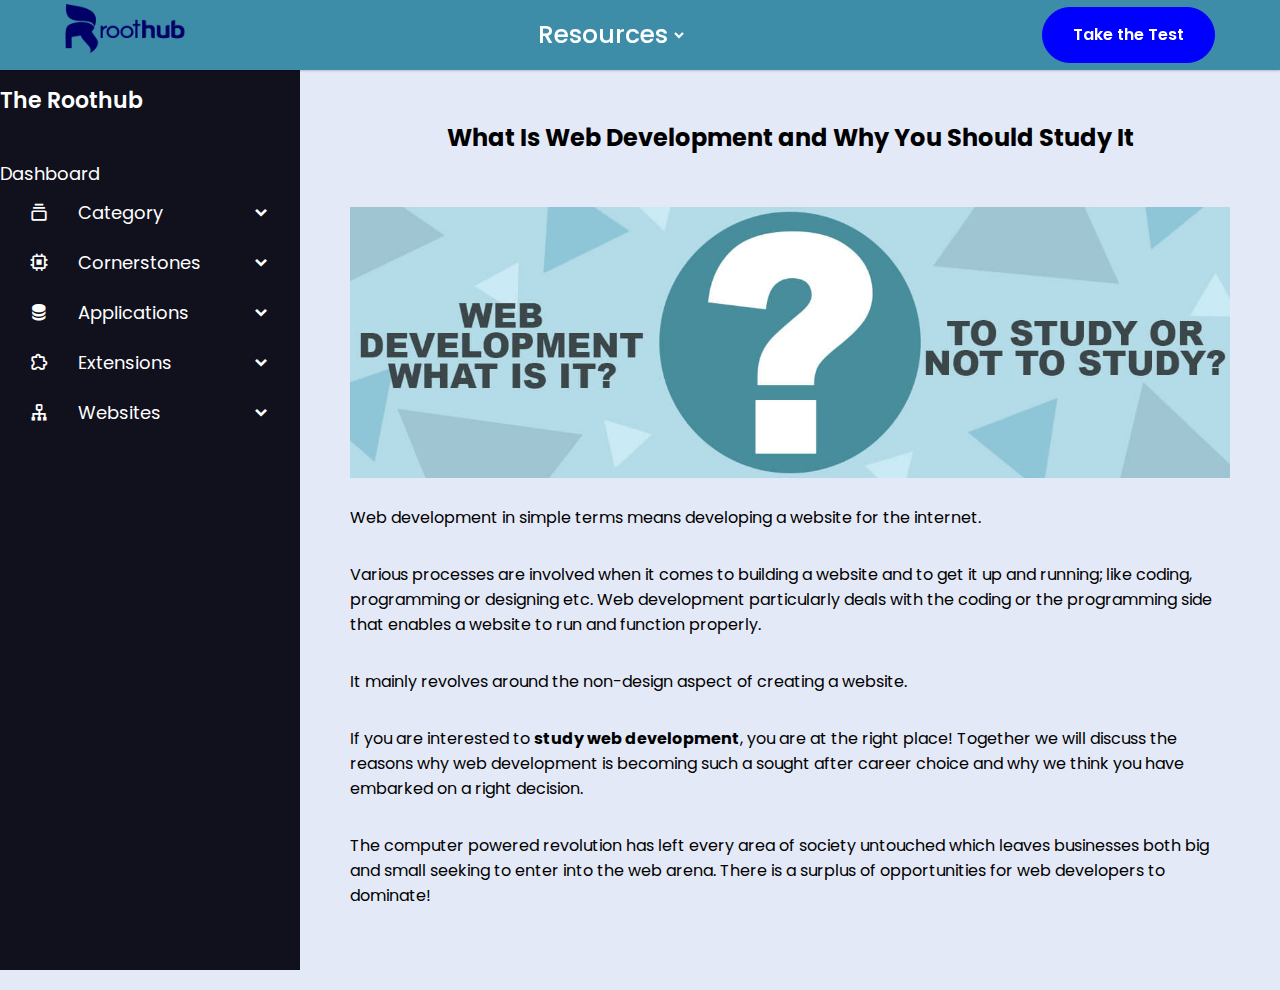
==== index.html @ 0df404db "Fixed declarative typo" ====
<!DOCTYPE html>
<html lang="en" dir="ltr">

<head>
    <meta charset="UTF-8">
    <meta http-equiv="X-UA-Compatible" content="IE=edge">
    <title>Resource Management | The Roothub</title>
    <link rel="stylesheet" href="/css/style.css">
    <link href='https://unpkg.com/boxicons@2.0.7/css/boxicons.min.css' rel='stylesheet'>
    <meta name="viewport" content="width=device-width, initial-scale=1.0">
</head>

<body>
    <nav>
        <div class="navbar">
            <i class='bx bx-menu'></i>
            <div class="logo"><a href="#"><img src="/images/roothub-full-BLUE.png" alt="" width="120"></a></div>
            <div class="nav-links">
                <div class="sidebar-logo">
                    <span class="logo-name">The Roothub</span>
                    <i class='bx bx-x'></i>
                </div>
                <ul class="links">
                    <li>
                        <div class="nav-iocn-link">
                            <a href="#">Resources</a>
                            <i class='bx bxs-chevron-down resources-arrow arrow '></i>
                        </div>
                        <ul class="resources-sub-menu sub-menu">
                            <li><a href="#">Web Development</a></li>
                            <li><a href="#">Digital Design</a></li>
                        </ul>
                    </li>
                    <div class="side-bar-hidden side-bar-nav">
                        <li>
                            <div class="nav-iocn-link">
                                <a href="#">Category</a>
                                <i class='bx bxs-chevron-down category-arrow arrow '></i>
                            </div>
                            <ul class="category-sub-menu sub-menu">
                                <li><a href="#" data-li="html" id="item">HTML</a></li>
                                <li><a href="#" data-li="css" id="item">CSS</a></li>
                                <li><a href="#" data-li="javascript" id="item">JavaScript</a></li>
                                <li><a href="#" data-li="react" id="item">React</a></li>
                            </ul>
                        </li>
                    </div>
                    <div class="side-bar-hidden side-bar-nav">
                        <li>
                            <div class="nav-iocn-link">
                                <a href="#">Cornertones</a>
                                <i class='bx bxs-chevron-down cornerstones-arrow arrow '></i>
                            </div>
                            <ul class="cornerstones-sub-menu sub-menu">
                                <li><a href="#" id="item" data-li="wordpress">Wordpress</a></li>
                                <li><a href="#" id="item" data-li="mamp">Mamp or Wampserver</a></li>
                                <li><a href="#" id="item" data-li="git">GIT</a></li>
                                <li><a href="#" id="item" data-li="vsc">Visual Studio Code</a></li>
                                <li><a href="#" id="item" data-li="jquery">JQuery</a></li>
                                <li><a href="#" id="item" data-li="bootstrap">Bootsrap</a></li>
                            </ul>
                        </li>
                    </div>
                    <div class="side-bar-hidden side-bar-nav">
                        <li>
                            <div class="nav-iocn-link">
                                <a href="#">Applications</a>
                                <i class='bx bxs-chevron-down applications-arrow arrow '></i>
                            </div>
                            <ul class="applications-sub-menu sub-menu">
                                <li><a href="#" id="item" data-li="atom">Atom</a></li>
                                <!-- <li><a href="#" id="item" data-li="iterm2">Iterm2</a></li>
                                <li><a href="#" id="item" data-li="evernote">Evernote</a></li>
                                <li><a href="#" id="item" data-li="invision">Invision</a></li>
                                <li><a href="#" id="item" data-li="flux">F.lux</a></li> -->
                            </ul>
                        </li>
                    </div>
                    <div class="side-bar-hidden side-bar-nav">
                        <li>
                            <div class="nav-iocn-link">
                                <a href="#">Extensions</a>
                                <i class='bx bxs-chevron-down extensions-arrow arrow '></i>
                            </div>
                            <ul class="extensions-sub-menu sub-menu">
                                <li><a href="#" id="item" data-li="wappalyzer">Wappalyzer</a></li>
                                <!-- <li><a href="#" id="item" data-li="whatfont">Whatfont or Fount</a></li>
                                <li><a href="#" id="item" data-li="perfectpixel">PerfectPixel</a></li>
                                <li><a href="#" id="item" data-li="stylebot">Stylebot</a></li>
                                <li><a href="#" id="item" data-li="css3gen">CSS3 Generator</a></li>
                                <li><a href="#" id="item" data-li="responsive-design">Responsive Design</a></li> -->
                            </ul>
                        </li>
                    </div>
                    <div class="side-bar-hidden side-bar-nav">
                        <li>
                            <div class="nav-iocn-link">
                                <a href="#">Websites</a>
                                <i class='bx bxs-chevron-down websites-arrow arrow '></i>
                            </div>
                            <ul class="websites-sub-menu sub-menu">
                                <!-- <li><a href="#" id="item" data-li="stackoverflow">Stack Overflow</a></li>
                                <li><a href="#" id="item" data-li="github">Github</a></li>
                                <li><a href="#" id="item" data-li="freecodecamp">Freecodecamp</a></li> -->
                                <li><a href="#" id="item" data-li="scrimba">Scrimba</a></li>
                                <!-- <li><a href="#" id="item" data-li="w3school">W3School</a></li>
                                <li><a href="#" id="item" data-li="frontendmentor">Frontend Mentor</a></li> -->
                            </ul>
                        </li>
                    </div>
                    <div class="search-box button-hidden">
                        <a href="#"><button class="test-btn">Take the Test</button></a>
                    </div>
                </ul>
            </div>
            <div class="search-box button-hidden-off">
                <a href="#"><button class="test-btn">Take the Test</button></a>
            </div>
        </div>
    </nav>

    <div class="full-page">
        <div class="sidebar">
            <div class="logo-details">
                <span class="logo_name">The Roothub</span>
            </div>
            <ul class="nav-links">
                <li>
                    <a href="#">
                        <span class="link_name">Dashboard</span>
                    </a>
                    <ul class="sub-menu blank">
                        <li><a class="link_name" href="#">Category</a></li>
                    </ul>
                </li>
                <li>
                    <div class="iocn-link">
                        <a href="#">
                            <i class='bx bx-collection'></i>
                            <span class="link_name">Category</span>
                        </a>
                        <i class='bx bxs-chevron-down arrow'></i>
                    </div>
                    <ul class="sub-menu">
                        <li><a class="link_name" href="#">Category</a></li>
                        <li><a href="#" data-li="html" id="item">HTML</a></li>
                        <li><a href="#" data-li="css" id="item">CSS</a></li>
                        <li><a href="#" data-li="javascript" id="item">JavaScript</a></li>
                        <li><a href="#" data-li="react" id="item">React</a></li>
                    </ul>
                </li>
                <li>
                    <div class="iocn-link">
                        <a href="#">
                            <i class='bx bx-chip'></i>
                            <span class="link_name">Cornerstones</span>
                        </a>
                        <i class='bx bxs-chevron-down arrow'></i>
                    </div>
                    <ul class="sub-menu">
                        <li><a class="link_name" href="#">Cornerstones</a></li>
                        <li><a href="#" id="item" data-li="wordpress">Wordpress</a></li>
                        <li><a href="#" id="item" data-li="mamp">Mamp or Wampserver</a></li>
                        <li><a href="#" id="item" data-li="git">GIT</a></li>
                        <li><a href="#" id="item" data-li="vsc">Visual Studio Code</a></li>
                        <li><a href="#" id="item" data-li="jquery">JQuery</a></li>
                        <li><a href="#" id="item" data-li="bootstrap">Bootstrap</a></li>
                    </ul>
                </li>
                <li>
                    <div class="iocn-link">
                        <a href="#">
                            <i class='bx bxs-data'></i>
                            <span class="link_name">Applications</span>
                        </a>
                        <i class='bx bxs-chevron-down arrow'></i>
                    </div>
                    <ul class="sub-menu">
                        <li><a class="link_name" href="#">Applications</a></li>
                        <li><a href="#" id="item" data-li="atom">Atom</a></li>
                        <!-- <li><a href="#" id="item" data-li="iterm2">Iterm2</a></li>
                        <li><a href="#" id="item" data-li="evernote">Evernote</a></li>
                        <li><a href="#" id="item" data-li="invision">Invision</a></li>
                        <li><a href="#" id="item" data-li="flux">F.lux</a></li> -->
                    </ul>
                </li>
                <li>
                    <div class="iocn-link">
                        <a href="#">
                            <i class='bx bx-extension'></i>
                            <span class="link_name">Extensions</span>
                        </a>
                        <i class='bx bxs-chevron-down arrow'></i>
                    </div>
                    <ul class="sub-menu">
                        <li><a class="link_name" href="#">Extensions</a></li>
                        <li><a href="#" id="item" data-li="wappalyzer">Wappalyzer</a></li>
                        <!-- <li><a href="#" id="item" data-li="whatfont">Whatfont or Fount</a></li>
                        <li><a href="#" id="item" data-li="perfectpixel">PerfectPixel</a></li>
                        <li><a href="#" id="item" data-li="stylebot">Stylebot</a></li>
                        <li><a href="#" id="item" data-li="css3gen">CSS3 Generator</a></li>
                        <li><a href="#" id="item" data-li="responsive-design">Responsive Design</a></li> -->
                    </ul>
                </li>
                <li>
                    <div class="iocn-link">
                        <a href="#">
                            <i class='bx bx-sitemap'></i>
                            <span class="link_name">Websites</span>
                        </a>
                        <i class='bx bxs-chevron-down arrow'></i>
                    </div>
                    <ul class="sub-menu">
                        <li><a class="link_name" href="#">Websites</a></li>
                        <!-- <li><a href="#" id="item" data-li="stackoverflow">Stack Overflow</a></li>
                        <li><a href="#" id="item" data-li="github">Github</a></li>
                        <li><a href="#" id="item" data-li="freecodecamp">Freecodecamp</a></li> -->
                        <li><a href="#" id="item" data-li="scrimba">Scrimba</a></li>
                        <!-- <li><a href="#" id="item" data-li="w3school">W3School</a></li>
                        <li><a href="#" id="item" data-li="frontendmentor">Frontend Mentor</a></li> -->
                    </ul>
                </li>
            </ul>
        </div>

        <div class="home-section default-section">
            <div class="default-page">
                <h2>What Is Web Development and Why You Should Study It</h2>
                <img class="img-responsive" src="images/what-is-web-development.jpg" alt="">
                <p>Web development in simple terms means developing a website for the internet.</p>
                <p>Various processes are involved when it comes to building a website and to get it up and running; like
                    coding, programming or designing etc. Web development particularly deals with the coding or the
                    programming side that enables a website to run and function properly.</p>
                <p>It mainly revolves around the non-design aspect of creating a website.</p>
                <p>If you are interested to <strong>study web development</strong>, you are at the right place! Together
                    we will discuss the reasons why web development is becoming such a sought after career choice and
                    why we think you have embarked on a right decision.</p>
                <p>The computer powered revolution has left every area of society untouched which leaves businesses both
                    big and small seeking to enter into the web arena. There is a surplus of opportunities for web
                    developers to dominate!</p>
            </div>
        </div>

        <div class="home-section default-section html" style="display: none;">
            <div class="html-page">
                <h1>HTML Basics</h1>
                <p>HTML (<strong>H</strong>yper<strong>T</strong>ext <strong>M</strong>arkup <strong>L</strong>anguage)
                    is the code that is used to structure a web page and its content. For example, content could be
                    structured within a set of paragraphs, a list of bulleted points, or using images and data tables.
                    As the title suggests, this article will give you a basic understanding of HTML and its functions.
                </p>
                <section>
                    <h2>So what is HTML?</h2>
                    <p>HTML is a <em>markup language</em> that defines the structure of your content. HTML consists of a
                        series of <strong><a href="/en-US/docs/Glossary/Element">elements</a></strong>, which you use to
                        enclose, or wrap, different parts of the content to make it appear a certain way, or act a
                        certain way. The enclosing <a href="/en-US/docs/Glossary/Tag">tags</a> can make a word or image
                        hyperlink to somewhere else, can italicize words, can make the font bigger or smaller, and so
                        on. For example, take the following line of content:</p>
                </section>
                <section>
                    <h3>Anatomy of an HTML element</h3>
                    <p>Let's explore this paragraph element a bit further.</p>
                    <p>
                        <img src="/images/grumpy-cat-small.png" loading="lazy">
                    </p>
                    <p>The main parts of our element are as follows:</p>
                    <ol>
                        <li><strong>The opening tag:</strong> This consists of the name of the element (in this case,
                            p), wrapped in opening and closing <strong>angle brackets</strong>. This states where the
                            element begins or starts to take effect — in this case where the paragraph begins.</li>
                        <li><strong>The closing tag:</strong> This is the same as the opening tag, except that it
                            includes a <em>forward slash</em> before the element name. This states where the element
                            ends — in this case where the paragraph ends. Failing to add a closing tag is one of the
                            standard beginner errors and can lead to strange results.</li>
                        <li><strong>The content:</strong> This is the content of the element, which in this case, is
                            just text.</li>
                        <li><strong>The element:</strong> The opening tag, the closing tag, and the content together
                            comprise the element.</li>
                    </ol>
                    <p>Elements can also have attributes that look like the following:</p>
                    <p>
                        <img src="/images/grumpy-cat-attribute-small.png" loading="lazy">
                    </p>
                    <p>Attributes contain extra information about the element that you don't want to appear in the
                        actual content. Here, <code>class</code> is the attribute <em>name</em> and
                        <code>editor-note</code> is the attribute <em>value</em>. The <code>class</code> attribute
                        allows you to give the element a non-unique identifier that can be used to target it (and any
                        other elements with the same <code>class</code> value) with style information and other things.
                    </p>
                    <p>An attribute should always have the following:</p>
                    <ol>
                        <li>A space between it and the element name (or the previous attribute, if the element already
                            has one or more attributes).</li>
                        <li>The attribute name followed by an equal sign.</li>
                        <li>The attribute value wrapped by opening and closing quotation marks.</li>
                    </ol>
                    <div class="notecard note" id="sect1">
                        <p><strong>Note:</strong> Simple attribute values that don't contain ASCII whitespace (or any of
                            the characters <code>"</code> <code>'</code> <code>`</code> <code>=</code> <code>&lt;</code>
                            <code>&gt;</code> ) can remain unquoted, but it is recommended that you quote all attribute
                            values, as it makes the code more consistent and understandable.
                        </p>
                    </div>
                </section>
            </div>
        </div>

        <div class="home-section default-section css" style="display: none;">
            <div class="css-page">
                <h1>CSS basics</h1>
                <p>CSS (Cascading Style Sheets) is the code that styles web content. <em>CSS basics</em> walks through
                    what you need to get started. We'll answer questions like: How do I make text red? How do I make
                    content display at a certain location in the (webpage) layout? How do I decorate my webpage with
                    background images and colors?</p>
                <section>
                    <h2>What is CSS?</h2>
                    <p>Like HTML, CSS is not a programming language. It's not a markup language either. <strong>CSS is a
                            style sheet language.</strong> CSS is what you use to selectively style HTML elements. For
                        example, this CSS selects paragraph text, setting the color to red:</p>
                    <p>Let's try it out! Using a text editor, paste the three lines of CSS (above) into a new file. Save
                        the file as <code>style.css</code> in a directory named <code>styles</code>.</p>
                    <p>To make the code work, we still need to apply this CSS (above) to your HTML document. Otherwise,
                        the styling won't change the appearance of the HTML. (If you haven't been following our project,
                        pause here to read <a
                            href="/en-US/docs/Learn/Getting_started_with_the_web/Dealing_with_files">Dealing with
                            files</a> and <a href="/en-US/docs/Learn/Getting_started_with_the_web/HTML_basics">HTML
                            basics</a>.)</p>
                    <img src="/images/website-screenshot-styled.png">
                    <p>
                        If your paragraph text is red, congratulations! Your CSS is working.
                    </p>
                </section>
                <section>
                    <h3>Anatomy of a CSS ruleset</h3>
                    <p>Let's dissect the CSS code for red paragraph text to understand how it works :</p>
                    <p>
                        <img src="/images/css-declaration-small.png">
                    </p>
                    <p>The whole structure is called a <strong>ruleset</strong>. (The term <em>ruleset</em> is often
                        referred to as just <em>rule</em>.) Note the names of the individual parts:</p>
                    <dl>
                        <dt>Selector</dt>
                        <dd>
                            <p>This is the HTML element name at the start of the ruleset. It defines the element(s)
                                to be styled (in this example, <a
                                    href="/en-US/docs/Web/HTML/Element/p"><code>&lt;p&gt;</code></a> elements). To
                                style a different element, change the selector.</p>
                        </dd>
                        <dt>Declaration</dt>
                        <dd>
                            <p>This is a single rule like <code>color: red;</code>. It specifies which of the
                                element's <strong>properties</strong> you want to style.</p>
                        </dd>
                        <dt>Properties</dt>
                        <dd>
                            <p>These are ways in which you can style an HTML element. (In this example,
                                <code>color</code> is a property of the <a
                                    href="/en-US/docs/Web/HTML/Element/p"><code>&lt;p&gt;</code></a> elements.) In
                                CSS, you choose which properties you want to affect in the rule.
                            </p>
                        </dd>
                        <dt id="property_value">Property value</dt>
                        <dd>
                            <p>To the right of the property—after the colon—there is the <strong>property
                                    value</strong>. This chooses one out of many possible appearances for a given
                                property. (For example, there are many <code>color</code> values in addition to
                                <code>red</code>.)
                            </p>
                        </dd>
                    </dl>
                    <p>Note the other important parts of the syntax:</p>
                    <ul>
                        <li>Apart from the selector, each ruleset must be wrapped in curly braces. (<code>{}</code>)
                        </li>
                        <li>Within each declaration, you must use a colon (<code>:</code>) to separate the property
                            from its value or values.</li>
                        <li>Within each ruleset, you must use a semicolon (<code>;</code>) to separate each
                            declaration from the next one.</li>
                    </ul>
            </div>
            </section>
        </div>

        <div class="home-section default-section javascript" style="display: none;">
            <div class="javascript-page">
                <h1>JavaScript basics</h1>
                <p>
                    JavaScript is a programming language that adds interactivity to your website. This happens in
                    games, in the behavior of responses when buttons are pressed or with data entry on forms; with
                    dynamic styling; with animation, etc.
                    This article helps you get started with JavaScript and furthers your understanding of what is
                    possible.
                </p>
                <section>
                    <h2>What is JavaScript?</h2>
                    <p>
                        <a href="/en-US/docs/Glossary/JavaScript">JavaScript</a> is a powerful programming language
                        that can add interactivity to a website.
                        It was invented by Brendan Eich (co-founder of the Mozilla project, the Mozilla Foundation,
                        and the Mozilla Corporation).
                    </p>
                    <p>
                        JavaScript is versatile and beginner-friendly.
                        With more experience, you'll be able to create games, animated 2D and 3D graphics,
                        comprehensive database-driven apps, and much more!
                    </p>
                    <p>JavaScript itself is relatively compact, yet very flexible. Developers have written a variety
                        of tools on top of the core JavaScript language, unlocking a vast amount of functionality
                        with minimum effort. These include:</p>
                    <ul>
                        <li>Browser Application Programming Interfaces (<a href="/en-US/docs/Glossary/API">APIs</a>)
                            built into web browsers, providing functionality such as dynamically creating HTML and
                            setting CSS styles; collecting and manipulating a video stream from a user's webcam, or
                            generating 3D graphics and audio samples.</li>
                        <li>Third-party APIs that allow developers to incorporate functionality in sites from other
                            content providers, such as Twitter or Facebook.</li>
                        <li>Third-party frameworks and libraries that you can apply to HTML to accelerate the work
                            of building sites and applications.</li>
                    </ul>
                    <p>It's outside the scope of this article—as a light introduction to JavaScript—to present the
                        details of how the core JavaScript language is different from the tools listed above. You
                        can learn more in MDN's <a href="/en-US/docs/Learn/JavaScript">JavaScript learning area</a>,
                        as well as in other parts of MDN.</p>
                    <p>The section below introduces some aspects of the core language and offers an opportunity to
                        play with a few browser API features too. Have fun!</p>
                </section>
                <section>
                    <h2>Language basics crash course</h2>
                    <p>To give you a better understanding of how JavaScript works, let's explain some of the core
                        features of the language. It's worth noting that these features are common to all
                        programming languages. If you master these fundamentals, you have a head start on coding in
                        other languages too!</p>
                    <p><strong>Warning:</strong> In this article, try entering the example code lines into your
                        JavaScript console to see what happens. For more details on JavaScript consoles, see <a
                            href="/en-US/docs/Learn/Common_questions/What_are_browser_developer_tools">Discover
                            browser developer tools</a>.</p>
                </section>
                <section>
                    <h3>Variables</h3>
                    <p><a href="/en-US/docs/Glossary/Variable">Variables</a> are containers that store values. You
                        start by declaring a variable with the <a
                            href="/en-US/docs/Web/JavaScript/Reference/Statements/let"><code>let</code></a> keyword,
                        followed by the name you give to the variable:</p>
                    <p>A semicolon at the end of a line indicates where a statement ends. It is only required when
                        you need to separate statements on a single line. However, some people believe it's good
                        practice to have semicolons at the end of each statement. There are other rules for when you
                        should and shouldn't use semicolons. For more details, see <a
                            href="https://www.codecademy.com/resources/blog/your-guide-to-semicolons-in-javascript/"
                            class="external" rel=" noopener">Your Guide to Semicolons in JavaScript</a>.</p>
                    <p>You can name a variable nearly anything, but there are some restrictions. (See <a
                            href="/en-US/docs/Web/JavaScript/Guide/Grammar_and_types#variables">this section about
                            naming rules</a>.) If you are unsure, you can <a href="https://mothereff.in/js-variables"
                            class="external" rel=" noopener">check your
                            variable name</a> to see if it's valid.</p>
                    <p>JavaScript is case sensitive. This means <code>myVariable</code> is not the same as
                        <code>myvariable</code>. If you have problems in your code, check the case!
                    </p>
                    <p>Note that variables may hold values that have different <a
                            href="/en-US/docs/Web/JavaScript/Data_structures">data types</a>:</p>
                    <p>So why do we need variables? Variables are necessary to do anything interesting in
                        programming. If values couldn't change, then you couldn't do anything dynamic, like
                        personalize a greeting message or change an image displayed in an image gallery.</p>
                </section>
                <section>
                    <h3>Comments</h3>
                    <p>Comments are snippets of text that can be added along with code. The browser ignores text
                        marked as comments. You can write comments in JavaScript just as you can in CSS:</p>
                    <div class="code-example">
                        <pre class="brush: js notranslate"><code><span class="token comment">/*
                                    Everything in between is a comment.
                                    */</span>
                                    </code></pre><button type="button" class="icon copy-icon"><span
                                class="visually-hidden">Copy to Clipboard</span></button><span
                            class="copy-icon-message visually-hidden" role="alert" style="top: 52px;"></span>
                    </div>
                    <p>If your comment contains no line breaks, it's an option to put it behind two slashes like
                        this:</p>
                    <div class="code-example">
                        <pre class="brush: js notranslate"><code><span class="token comment">// This is a comment</span>
                                    </code></pre><button type="button" class="icon copy-icon"><span
                                class="visually-hidden">Copy to Clipboard</span></button><span
                            class="copy-icon-message visually-hidden" role="alert" style="top: 52px;"></span>
                    </div>
            </div>
            </section>
            <section>
                <h3>Conditionals</h3>
                <p>Conditionals are code structures used to test if an expression returns true or not. A very
                    common form of conditionals is the <code>if ... else</code> statement. For example:</p>
                <div class="code-example">
                    <pre class="brush: js notranslate"><code><span class="token keyword">let</span> iceCream <span class="token operator">=</span> <span class="token string">'chocolate'</span><span class="token punctuation">;</span>
                                            <span class="token keyword">if</span><span class="token punctuation">(</span>iceCream <span class="token operator">===</span> <span class="token string">'chocolate'</span><span class="token punctuation">)</span> <span class="token punctuation">{</span>
                                              <span class="token function">alert</span><span class="token punctuation">(</span><span class="token string">'Yay, I love chocolate ice cream!'</span><span class="token punctuation">)</span><span class="token punctuation">;</span>
                                            <span class="token punctuation">}</span> <span class="token keyword">else</span> <span class="token punctuation">{</span>
                                              <span class="token function">alert</span><span class="token punctuation">(</span><span class="token string">'Awwww, but chocolate is my favorite...'</span><span class="token punctuation">)</span><span class="token punctuation">;</span>
                                            <span class="token punctuation">}</span>
                                            </code></pre><button type="button" class="icon copy-icon"><span
                            class="visually-hidden">Copy to Clipboard</span></button><span
                        class="copy-icon-message visually-hidden" role="alert" style="top: 52px;"></span>
                </div>
                <p>The expression inside the <code>if( ... )</code> is the test. This uses the strict equality
                    operator (as described above) to compare the variable <code>iceCream</code> with the string
                    <code>chocolate</code> to see if the two are equal. If this comparison returns
                    <code>true</code>, the first block of code runs. If the comparison is not true, the second
                    block of code—after the <code>else</code> statement—runs instead.
                </p>
            </section>
        </div>

        <div class="home-section default-section react" style="display: none;">
            <div class="react-page">
                <h1>Getting started with React</h1>
                <p>In this article we will say hello to React. We'll discover a little bit of detail about its
                    background and use cases, set up a basic React toolchain on our local computer, and create and play
                    with a simple starter app — learning a bit about how React works in the process.</p>
                <section>
                    <h2>Hello React</h2>
                    <p>As its official tagline states, <a href="https://reactjs.org/" class="external"
                            rel=" noopener">React</a> is a library for building user interfaces. React is not a
                        framework – it's not even exclusive to the web. It's used with other libraries to render to
                        certain environments. For instance, <a href="https://reactnative.dev/" class="external"
                            rel=" noopener">React Native</a> can be used to build mobile applications.</p>
                    <p>To build for the web, developers use React in tandem with <a
                            href="https://reactjs.org/docs/react-dom.html" class="external"
                            rel=" noopener">ReactDOM</a>. React and ReactDOM are often discussed in the same spaces
                        as — and utilized to solve the same problems as — other true web development frameworks.
                        When we refer to React as a "framework", we're working with that colloquial understanding.
                    </p>
                    <p>React's primary goal is to minimize the bugs that occur when developers are building UIs. It
                        does this through the use of components — self-contained, logical pieces of code that
                        describe a portion of the user interface. These components can be composed together to
                        create a full UI, and React abstracts away much of the rendering work, leaving you to
                        concentrate on the UI design.</p>
                </section>
                <section>
                    <h2>Use cases</h2>
                    <p>Unlike the other frameworks covered in this module, React does not enforce strict rules
                        around code conventions or file organization. This allows teams to set conventions that work
                        best for them, and to adopt React in any way they would like to. React can handle a single
                        button, a few pieces of an interface, or an app's entire user interface.</p>
                    <p>While React <em>can</em> be used for <a
                            href="https://reactjs.org/docs/add-react-to-a-website.html" class="external"
                            rel=" noopener">small pieces of an interface</a>, it's not as easy to "drop into" an
                        application as a library like jQuery, or even a framework like Vue — it is more approachable
                        when you build your entire app with React.</p>
                    <p>In addition, many of the developer-experience benefits of a React app, such as writing
                        interfaces with JSX, require a compilation process. Adding a compiler like Babel to a
                        website makes the code on it run slowly, so developers often set up such tooling with a
                        build step. React arguably has a heavy tooling requirement, but it can be learned.</p>
                    <p>This article is going to focus on the use case of using React to render the entire user
                        interface of an application, using tooling provided by Facebook's own <a
                            href="https://create-react-app.dev/" class="external" rel=" noopener">create-react-app</a>
                        tool.</p>
                </section>
            </div>
        </div>

        <div class="home-section default-section wordpress" style="display: none;">
            <div class="wordpress-page">
                <h1>Wordpress Introduction</h1>
                <p>WordPress provides the most amazing way of creating websites and
                    blogs. More than 34% of the websites are built using WordPress. So,
                    it can be said that this popular content management system is
                    famous for developing blogging sites and websites. Today, WordPress
                    has proudly brought the most supportive and useful blogging
                    community on the web. Thousands of sites (news, updates, resources,
                    training, tutorials— the list is endless) exists which inherit and
                    make use of WordPress. In this chapter, you will learn about the
                    primary purpose of WordPress and its types and features.</p>
                <h2>What is WordPress?</h2>
                <p>WordPress can be defined as an open-source CMS that has been
                    licensed under GPLv2. It means anyone has the right to use as well
                    as modify the WordPress software for free. It can be considered as
                    a tool that makes the life of content publishers easy to manage an
                    essential portion of the website like website content, and
                    multimedia files in web pages without having prior knowledge of web
                    programming. The ultimate result is that WordPress helps develop
                    and build a website handy for anyone, even without the skill set of
                    a developer.</p>
                <h3>Features of WordPress</h3>
                <p>WordPress is considered to be the most popular content
                    management system due to its characteristics.</p>
                <ul>
                    <li>WordPress is free and an open-source platform under the GNU
                        General Public License (GPL).</li>
                    <li>Design themes customization in WordPress is
                        straightforward.</li>
                    <li>It allows you to manage users with different roles and
                        permissions.</li>
                    <li>WordPress media management is quick and easy to use.</li>
                    <li>WordPress provides WYSIWYG editor to manage your text content,
                        which is very useful for manipulating the layout of the
                        document.</li>
                </ul>
                <h3>WordPress.com and WordPress.org</h3>
                <p>The two ways through which WordPress allows you to host a site
                    is by WordPress.com and WordPress.org. The primary thing which
                    varies with these two approaches is the real host. By making use of
                    WordPress.org, you might download the script free of charge and
                    host it on a local machine or in any server. Byt, in case of
                    WordPress.com, it takes care of every aspect, right form hosting
                    the site for you to providing features for managing the content.
                    You don't have to organize a web server or pay for hosting or even
                    download any application, but yes, ads will be shown on your
                    site.</p>
                <h3>Pros and Cons of WordPress.org and WordPress.com</h3>
                <p>If you are not paying any interest in hosting or managing a web
                    server, then WordPress.com is a way to go. This is because
                    WordPress.com is free, and setup can be done quickly and easily.
                    However, it will charge you to remove the term WordPress which will
                    be included in the URL as well as you will not be competent enough
                    to upload custom themes and plugins without having a prior payment
                    for the services. You also cannot edit or modify the backend PHP
                    code.</p>
                <p>WordPress.org is a self-hosted version and provides additional
                    flexibility with control on your site. Your self bought domain name
                    can be used, and themes can be uploaded, plugins can be
                    incorporated. Hence, this gives flexibility and custom control to
                    your web development.</p>
            </div>
        </div>

        <div class="home-section default-section mamp" style="display: none;">
            <div class="mamp-page">
                <h1>What Is WAMP</h1>
                <p><strong>WAMP</strong> is an acronym that stands for Windows, Apache, MySQL, and PHP. It’s a software
                    stack which means installing WAMP installs <a href="/tutorials/what-is-apache">Apache</a>, <a
                        href="/tutorials/what-is-mysql">MySQL</a>, and PHP on your operating system (Windows in
                    the case of WAMP). Even though you can install them separately, they are usually bundled up, and for
                    a good reason too.</p>
                <p>What’s good to know is that WAMP derives from <a
                        href="/tutorials/how-to-install-lamp-ubuntu-16-04">LAMP</a> (the L stands for Linux). The only
                    difference
                    between these two is that WAMP is used for Windows, while LAMP – for Linux based operating systems.
                </p>
                <p>Let’s quickly go over what each letter represents:</p>
                <ol>
                    <li>“<strong>W</strong>” stands for Windows, there’s also LAMP (for Linux) and MAMP (for Mac).</li>
                    <li>“<strong>A</strong>” stands for Apache. Apache is the server software that is responsible for
                        serving web pages. When you request a page to be seen by you, Apache grants your request over
                        HTTP and shows you the site.</li>
                    <li>“<strong>M</strong>” stands for MySQL. MySQL’s job is to be the database management system for
                        your server. It stores all of the relevant information like your site’s content, user profiles,
                        etc.</li>
                    <li>“<strong>P</strong>” stands for PHP. It’s the programming language that was used to write
                        WordPress. It acts like glue for this whole software stack. PHP is running in conjunction with
                        Apache and communicating with MySQL.</li>
                </ol>
                <p>Instead of installing and testing WordPress on your&nbsp;<a href="/web-hosting">hosting account</a>,
                    you can do it on your personal
                    computer (localhost).</p>
                <p>WAMP acts like a virtual server on your computer. It allows you to test all WordPress features
                    without any consequences since it’s localized on your machine and is not connected to the web.</p>
                <p>First of all, this means that you don’t need to wait until files are uploaded to your site, and
                    secondly – this makes creating backups much easier.</p>
                <p>WAMP speeds up the work process for both developers and theme designers alike. What is more, you also
                    get the benefit of playing around with your site to your heart’s content.</p>
                <p>However, to actually make the website go live, you need to get some form of hosting service and a
                    Domain. See our beginner-friendly article about <a href="/tutorials/what-is-web-hosting/">web
                        hosting</a> for
                    more information.</p>
                <p>In essence, WAMP is used as a safe space to work on your website, without needing to actually host it
                    online.</p>
                <p>WAMP also has a control panel. Once you install the software package, all of the services mentioned
                    above (excluding the operating system that is) will be installed on your local machine.</p>
                <p>Whether you use WAMP or software packages for the other operating systems, it’s a great way to save
                    time. You won’t have to upload files to a site and will be able to learn how to develop in a safe
                    and care-free environment.</p>
                <p>You can download WAMP <a href="http://www.wampserver.com/en/">here</a>.</p>
            </div>
        </div>

        <div class="home-section default-section git" style="display: none;">
            <div class="git-page">
                <h1>An introduction to Git: what it is, and how to use it</h1>
                <section>
                    <p>Git is an <strong>Open Source Distributed Version Control System</strong>. Now that’s a
                        lot of words to define Git.</p>
                    <p>Let me break it down and explain the wording:</p>
                    <ul>
                        <li><strong>Control System:</strong> This basically means that Git is a content tracker.
                            So Git can be used to store content — it is mostly used to store code due to the
                            other features it provides.</li>
                        <li><strong>Version Control System</strong>: The code which is stored in Git keeps
                            changing as more code is added. Also, many developers can add code in parallel. So
                            Version Control System helps in handling this by maintaining a history of what
                            changes have happened. Also, Git provides features like branches and merges, which I
                            will be covering later.</li>
                        <li><strong>Distributed Version Control System</strong>: Git has a remote repository
                            which is stored in a server and a local repository which is stored in the computer
                            of each developer. This means that the code is not just stored in a central server,
                            but the full copy of the code is present in all the developers’ computers. Git is a
                            Distributed Version Control System since the code is present in every developer’s
                            computer. I will explain the concept of remote and local repositories later in this
                            article.</li>
                    </ul>
                    <h3>Why a Version Control System like Git is needed</h3>
                    <p>Real life projects generally have multiple developers working in parallel. So a version
                        control system like Git is needed to ensure there are no code conflicts between the
                        developers.</p>
                    <p>Additionally, the requirements in such projects change often. So a version control system
                        allows developers to revert and go back to an older version of the code.</p>
                    <p>Finally, sometimes several projects which are being run in parallel involve the same
                        codebase. In such a case, the concept of branching in Git is very important.</p>
                    <h3>Let’s get started on using Git now</h3>
                    <p>Rather than mentioning all the concepts at once, I will explain the concepts of Git
                        through an example so that it is easier to follow.</p>
                    <h4>Download git</h4>
                    <p>This link has details on how to install Git in multiple operating systems:<br><a
                            href="https://git-scm.com/book/en/v2/Getting-Started-Installing-Git">https://git-scm.com/book/en/v2/Getting-Started-Installing-Git</a>
                    </p>
                    <p>Verify if Git is installed by using the following command in the command prompt:</p>
                    <pre class=" language-bash"><code class=" language-bash">git --version</code></pre>
                    <h4 id="create-your-local-git-repository">Create your local Git repository</h4>
                    <p>In your computer, create a folder for your project. Let’s call the project folder
                        <code>simple-git-demo</code>.
                    </p>
                    <p>Go into your project folder and add a local Git repository to the project using the
                        following commands:</p>
                    <pre class=" language-bash"><code class=" language-bash">cd simple-git-demo git init</code></pre>
                    <p>The <code>git init</code> command adds a local Git repository to the project.</p>
                    <h4 id="let-s-add-some-small-code-now">Let’s Add some Small Code now</h4>
                    <p>Create a file called <code>demo.txt</code> in the project folder and add the following
                        text into it:</p>
                    <pre><code>Initial Content</code></pre>
                    <p>Here we will be demoing with just plain text instead of actual code, since the main focus
                        of this article is on Git and not on any specific programming language.</p>
                    <h3 id="staging-and-committing-the-code">Staging and Committing the code</h3>
                    <p>Committing is the process in which the code is added to the <strong>local
                            repository</strong>. Before committing the code, it has to be in the <strong>staging
                            area</strong>. The staging area is there to keep track of all the files which are to
                        be committed.</p>
                    <p>Any file which is not added to the staging area will not be committed. This gives the
                        developer control over which files need to be committed.</p>
                    <h4 id="staging">Staging</h4>
                    <p>Use the following command for staging the file:</p>
                    <pre class=" language-bash"><code class=" language-bash">git add demo.txt</code></pre>
                    <p>In case you want to add multiple files you can use:</p>
                    <p><code>git add file1 file2 file3</code></p>
                    <p>If you want to add all the files inside your project folder to the staging area, use the
                        following command:</p>
                    <pre class=" language-bash"><code class=" language-bash">git add .</code></pre>
                    <p>Use this carefully since it adds all the files and folders in your project to the staging
                        area.</p>
                    <h4 id="committing">Committing</h4>
                    <p>Use the following command to commit the file:</p>
                    <pre class=" language-bash"><code class=" language-bash">git commit -m "Initial Commit"</code></pre>
                    <p>“Initial Commit” is the commit message here. Enter a relevant commit message to indicate
                        what code changes were done in that particular commit.</p>
                    <h3 id="git-status-and-git-log">Git Status and Git Log</h3>
                    <p>Now modify the <code>demo.txt</code><strong> </strong>file and add the following snippet:
                    </p>
                    <pre><code>Initial Content Adding more Content</code></pre>
                    <h4 id="status">Status</h4>
                    <p>Use <code>git status</code> to find out information regarding what files are modified and
                        what files are there in the staging area — it shows other information as well, which we
                        can ignore for now.</p>
                    <p>Use the following command to see the status:</p>
                    <pre class=" language-bash"><code class=" language-bash">git status</code></pre>
                    <p>The status shows that <code>demo.txt</code> is modified and is not yet in the staging
                        area.</p>
                    <p>Now let us add <code>demo.txt</code> to the staging area and commit it using the
                        following commands:</p>
                    <pre
                        class=" language-bash"><code class=" language-bash">git add demo.txt git commit -m "demo.txt file is modified"</code></pre>
                    <h3 id="log">Log</h3>
                    <p>Use <code>git log</code> to print out all the commits which have been done up until now.
                    </p>
                    <p>The command used for this is:<br><code>git log</code></p>
                    <p>The log shows the author of each commit, the date of the commit, and the commit message.
                    </p>
                    <h3 id="branches">Branches</h3>
                    <p>Up until now we have not created any branch in Git. By default, Git commits go into the
                        <strong>master</strong> branch.
                    </p>
                    <h4 id="what-is-a-branch">What is a branch?</h4>
                    <p>A branch is nothing but a pointer to the latest commit in the Git repository. So
                        currently our master branch is a pointer to the second commit
                        <code>“demo.txt file is modified”</code>.
                    </p>
                    <h4 id="why-are-multiple-branches-needed">Why are multiple branches needed?</h4>
                    <p>Multiple branches are needed to support multiple parallel developments. Refer the image
                        below to see how branches work.</p>
                    <figure class="kg-card kg-image-card"><img
                            src="https://cdn-media-1.freecodecamp.org/images/sww3mboJ61C4kpLWlQYHnHWvrjX8p--VMui2">
                    </figure>
                    <p>Initially, commit 1 and commit 2 were done in the master branch. After commit 2 a new
                        Branch called as “Test” is created, and commit 3 and commit 4 are added to the test
                        branch.</p>
                    <p>At the same time, a different commit 3 and commit 4 are added to the master branch. Here
                        we can see that after Commit 2, two parallel developments are being done in 2 separate
                        branches.</p>
                    <p>The Test Branch and the Master Branch have diverged here and have different code — the
                        code from Test Branch can be merged with the Master branch using <code>git merge</code>.
                        This will be covered later.</p>
                    <h4 id="create-a-new-branch-in-local">Create a New Branch in Local</h4>
                    <p>Create a new branch called <strong>test</strong> using the following command:</p>
                    <pre class=" language-bash"><code class=" language-bash">git branch test</code></pre>
                    <p>This command creates the <code>test</code> branch.</p>
                    <p>We are still in the context of the master branch. In order to switch to the
                        <code>test </code>branch. use the following command:
                    </p>
                    <pre class=" language-bash"><code class=" language-bash">git checkout test</code></pre>
                    <p>Now we are in the <code>test</code> branch.</p>
                    <p>You can list out all the branches in local using the following command:</p>
                    <pre class=" language-bash"><code class=" language-bash">git branch</code></pre>
                    <h4 id="do-some-commits-in-the-new-branch">Do Some Commits in the New Branch</h4>
                    <p>Modify <code>demo.txt</code> by adding the following snippet:</p>
                    <pre><code>Initial Content Adding more Content Adding some Content from test Branch</code></pre>
                    <p>Now stage and commit using the following commands:</p>
                    <pre
                        class=" language-bash"><code class=" language-bash">git add demo.txt git commit -m "Test Branch Commit"</code></pre>
                    <p>This commit was done in the Test Branch, and now Test Branch is ahead of Master Branch by
                        1 commit — as the test branch also includes the 2 commits from the master branch.</p>
                    <p>You can verify the commit history in Test Branch using:</p>
                    <pre class=" language-bash"><code class=" language-bash">git log</code></pre>
                    <h3 id="merging">Merging</h3>
                    <p>Currently, Test Branch is ahead of the Master by 1 commit. Let’s say that now we want all
                        the code in the Test Branch to be brought back to the Master Branch. This is where
                        <code>git merge</code> is very useful.
                    </p>
                    <p>In order to merge the code from the test branch into the master branch, follow these
                        steps:</p>
                    <p>First go back to the master branch:</p>
                    <pre class=" language-bash"><code class=" language-bash">git checkout master</code></pre>
                    <p>Then run the <code>merge</code> command:</p>
                    <pre class=" language-bash"><code class=" language-bash">git merge test</code></pre>
                    <p>After running these 2 commands, the merge should be successful. In this example, there
                        are no conflicts.</p>
                    <p>But in real projects, there will be conflicts when a merge is being done. Resolving the
                        conflict is something which comes with experience, so as you work more with Git you will
                        be able to get the hang of resolving conflicts.</p>
                    <p>Run <code>git log</code><strong> </strong>now and you will notice that the master also
                        has 3 commits.</p>
                    <h3 id="the-remote-git-repository">The Remote Git Repository</h3>
                    <p>Until now, we have been working only in the local repository. Each developer will work in
                        their local repository but eventually, they will push the code into a remote repository.
                        Once the code is in the remote repository, other developers can see and modify that
                        code.</p>
                    <figure class="kg-card kg-image-card kg-card-hascaption"><img
                            src="https://cdn-media-1.freecodecamp.org/images/O-6UdGYVsEjM-oJmtJ5KQpQnXIBOCZoB22X1"
                            class="kg-image" alt="O-6UdGYVsEjM-oJmtJ5KQpQnXIBOCZoB22X1" width="800" height="265"
                            loading="lazy">
                        <figcaption>Showing Remote and Local Repositories</figcaption>
                    </figure>
                    <h4>GitHub</h4>
                    <p>Here we will be using GitHub for the remote repository.</p>
                    <p>Go to <a href="https://github.com/" rel="noopener">https://github.com/</a> and create an
                        account.</p>
                    <p>After registering in the GitHub homepage, click on <strong>Start a Project</strong> to
                        create a new Git repository. Give the repository a name and click “Create Repository”
                    </p>
                    <p>Give the name as <code>git-blog-demo</code>.</p>
                    <p>This will create a remote repository in GitHub, and when you open the repository, a page
                        like the image below will open up:</p>
                    <figure class="kg-card kg-image-card"><img
                            src="https://cdn-media-1.freecodecamp.org/images/LWpWCg5LTo7m-IkZW1io-194VWZ61di5CIGY"
                            class="kg-image" alt="LWpWCg5LTo7m-IkZW1io-194VWZ61di5CIGY" width="800" height="189"
                            loading="lazy"></figure>
                    <p>The repository URL is the highlighted portion
                        <code><strong>https://github.com/aditya-sridhar/git-blog-demo.git</strong></code>
                    </p>
                    <p>In order to point your local repository to the remote repository, use the following
                        command:</p>
                    <pre
                        class=" language-bash"><code class=" language-bash">git remote add origin [repository url]</code></pre>
                    <h4 id="git-push"><strong>Git Push</strong></h4>
                    <p>In order to push all the code from the local repository into the remote repository, use
                        the following command:</p>
                    <pre class=" language-bash"><code class=" language-bash">git push -u origin master</code></pre>
                    <p>This pushes the code from the master branch in the local repository to the master branch
                        in the remote repository.</p>
                    <h3 id="additional-commands">Additional Commands</h3>
                    <h4 id="git-pull">Git Pull</h4>
                    <p><code>git pull</code> is used to pull the latest changes from the remote repository into
                        the local repository. The remote repository code is updated continuously by various
                        developers, hence <code>git pull </code>is necessary:</p>
                    <pre class=" language-bash"><code class=" language-bash">git pull origin master</code></pre>
                    <h4 id="git-clone">Git Clone</h4>
                    <p><code>git clone</code> is used to clone an existing remote repository into your computer.
                        The command for this is:</p>
                    <pre class=" language-bash"><code class=" language-bash">git clone [repository url]</code></pre>
                    <h3 id="congrats">Congrats</h3>
                    <p>Now you know the basics of how to use Git, so go ahead and explore more!</p>
                    <p>I will soon be publishing one more article on slightly more advanced concepts of Git.
                        Stay tuned!</p>
                </section>
            </div>
        </div>

        <div class="home-section default-section vsc" style="display: none;">
            <div class="vsc-page">
                <h1>Introduction to Visual Studio Code</h1>
                <p>Visual Studio Code is a code editor in layman’s terms. Visual Studio Code is “a free-editor that
                    helps the
                    programmer write code, helps in debugging and corrects the code using the intelli-sense method ”. In
                    normal
                    terms, it facilitates users to write the code in an easy manner. Many people say that it is half of
                    an IDE
                    and an editor, but the decision is up to to the coders. Any program/software that we see or use
                    works on the
                    code that runs in the background. Traditionally coding was used to do in the traditional editors or
                    even in
                    the basic editors like notepad! These editors used to provide basic support to the coders.</p>
                <p>Some of them were so basic that it was very difficult in writing basic English level programs in
                    them. As
                    time went by, some programming languages needed a specific framework and support for further coding
                    and
                    development it, which was not possible using these editors. VI Editor, Sublime Text Editor, is one
                    of the
                    many kinds of editors that came into existence. The most prominent and which supports almost every
                    coding
                    language is VISUAL STUDIO CODE. Its features let the user modify the editor as per the usage, which
                    means
                    the user is able to download the libraries from the internet and integrate it with the code as per
                    his
                    requirements.</p>
                <h3>What can Visual Studio Code do?</h3>
                <p>Visual Studio Code has some very unique features. They are listed as below :</p>
                <ul>
                    <li><strong>Support for multiple programming languages: </strong>Supports multiple programming
                        languages. So
                        earlier, programmers needed Web-Support: a different editor for different languages, but it has
                        built-in
                        multi-language support. This also means it easily detects if there’s any fault or cross-language
                        reference, it’ll be able to detect it easily.</li>
                </ul>
                <ul>
                    <li><strong>Intelli-Sense: </strong>It can detect if any snippet of code is left incomplete. Also,
                        common
                        variable syntaxes and variable declarations are made automatically. Ex: If a certain variable is
                        being
                        used in the program and the user has forgotten to declare, intelli-sense will declare it for the
                        user.
                    </li>
                </ul>
                <ul>
                    <li><strong>Cross-Platform Support: </strong>Traditionally, editors used to support either <a
                            href="https://www.educba.com/linux-vs-mac-vs-windows/">Windows or Linux or Mac Systems</a>.
                        But
                        Visual Studio Code is cross-platform. So it can work on all three platforms. Also, the code
                        works on all
                        three platforms; else, the open-source and proprietary software codes used to be different.</li>
                </ul>
                <ul>
                    <li><strong>Extensions and Support: </strong>Usually supports all the programming languages but, if
                        the
                        user/programmer wants to use the programming language which is not supported then, he can
                        download the
                        extension and use it. And performance-wise, the extension doesn’t slow down the editor as it
                        rums as a
                        different process.</li>
                </ul>
                <ul>
                    <li><strong>Repository: </strong>With the ever-increasing demand for the code, secure and timely
                        storage is
                        equally important. It is <a href="https://www.educba.com/git-alternatives/">connected with
                            Git</a> or
                        can be connected with any other repository for pulling or saving the instances.</li>
                </ul>
                <ul>
                    <li><strong>Web-Support: </strong>Comes with built-in support for Web applications. So web
                        applications can
                        be built and supported in VSC.</li>
                </ul>
                <h3>Advantages and Why should we use Visual Studio Code</h3>
                <p>There are many advantages over any other IDE; they are as follow:</p>
                <p>1. Cross-platform support :</p>
                <ul>
                    <li>Windows</li>
                    <li>Linux</li>
                    <li>Mac</li>
                </ul>
                <p>2. Light-weight</p>
                <p>3. Robust Architecture</p>
                <p>4. Intelli-Sense</p>
                <p>5. Freeware: Free of Cost- probably the best feature of all for all the programmers out there, even
                    more for
                    the organizations.</p>
                <p>6. Many users will use it or might have used it for desktop applications only, but it also provides
                    great
                    tool support for Web Technologies like; HTML, CSS, JSON.</p>
                <p>There are a few things that one can find a bit odd compared with so many features. It mainly helps
                    the
                    front-end developers as compared with the back-end developers. But as per some user’s opinions, it
                    is
                    equally helpful. It supports most of the languages used by most of the programmers, but other
                    languages
                    might have to download, or extensions may have to be used for them. Along with this common zoom-in,
                    zoom-out
                    brightness, theme selection features too are made available.</p>
                <h3>Visual Studio Scope</h3>
                <p>The most common languages are :</p>
                <ul>
                    <li>C#</li>
                    <li>Visual Basic</li>
                    <li>Java-Script</li>
                    <li>R</li>
                    <li>XML</li>
                    <li>Python</li>
                    <li>CSS</li>
                    <li>GO</li>
                    <li>PERL</li>
                </ul>
                <p>Another feature that naïve-users or anyone can see instantly different from other editors is the
                    user-friendliness of the Visual Studio Code. The usability is very easy to handle. The file is
                    arranged
                    hierarchically and has regular software like a toolbar, status bar, and a sidebar. It also has a
                    floating
                    windows explorer window, which can be fixed at one place according to convenience, which consists of
                    the
                    directory structure of files. These files (code files, image folders, etc.) can be opened or renamed
                    from
                    here, and changes will automatically get reflected in the storage.</p>
                <h3>Why do we need Visual Studio Code?</h3>
                <p>Till recent times, there’s hardly been an IDE or code editor that has been so user-friendly that even
                    first-time users can use each and every feature without any hassles. The coding-friendly feature and
                    code
                    error recognition also helps users a long way into making the code more efficient and error-less.
                </p>
                <h3>How will this technology help you in career growth?</h3>
                <p>With new and emerging technologies, and new frameworks being used by the software, this brings into
                    play a
                    great variety of code effectiveness. These emerging technologies are a sure thing that is to be
                    added into
                    the Visual Studio Code and its extensions. The developers, testers, data administrators, both old
                    and
                    newbies, can equally use it, and that too very effectively. The people who are into this industry
                    might find
                    it a bit tough to learn this new technology, considering their use of more manual modes of code
                    logic.</p>
                <h3>Conclusion</h3>
                <p>With advancements in technology day-by-day, Visual Studio Code is going to play a pivotal role in the
                    development of software. With its ever-evolving features and soon-to-be-added new settings, which
                    will
                    enable users to work with it from anywhere, it is certainly “THE THING” to keep one ahead of
                    everyone in
                    this ever-increasing IT market.</p>
            </div>
        </div>

        <div class="home-section default-section jquery" style="display: none;">
            <div class="jquery-page">
                <h1>jQuery | Introduction</h1>
                <p><strong>jQuery </strong>is an open source JavaScript library that simplifies the interactions
                    between an HTML/CSS document, or more precisely the Document Object Model (DOM), and
                    JavaScript.<br>Elaborating the terms, jQuery simplifies HTML document traversing and
                    manipulation, browser event handling, DOM animations, Ajax interactions, and cross-browser
                    JavaScript development.<br><img
                        src="https://media.geeksforgeeks.org/wp-content/cdn-uploads/jquery-banner.png"
                        alt=""><br><b>Note:</b> The only library available today that meets the needs of both
                    designer types and programmer types is jQuery.</p>
                <p>jQuery is widely famous with its philosophy of <strong>“Write less, do more.”</strong> This
                    philosophy can be further elaborated as three concepts:</p>
                <ul>
                    <li>Finding some elements (via CSS selectors) and doing something with them (via jQuery methods)
                        i.e. locate a set of elements in the DOM, and then do something with that set of elements.
                    </li>
                    <li>Chaining multiple jQuery methods on a set of elements</li>
                    <li>Using the jQuery wrapper and implicit iteration</li>
                </ul>
                <p><u><strong>Using jQuery (JS) library on HTML page</strong></u><br>There are several ways to start
                    using jQuery on your web site.</p>
                <ol>
                    <li>Use the Google-hosted/ Microsoft-hosted content delivery network (CDN) to include a version
                        of jQuery.</li>
                    <li>Download own version of jQuery from jQuery.com and host it on own server or local
                        filesystem.</li>
                </ol>
                <p><b>Note:</b> All jQuery methods are inside a document-ready event to prevent any jQuery code from
                    running before the document is finished loading (is ready).</p>
                <p><b>Why jQuery?</b><br>Some of the key points which support the answer for why to use jQuery:</p>
                <ul>
                    <li>It is incredibly popular, which is to say it has a large community of users and a healthy
                        amount of contributors who participate as developers and evangelists.</li>
                    <li>It normalizes the differences between web browsers so that you don’t have to.</li>
                    <li>It is intentionally a lightweight footprint with a simple yet clever plugin architecture.
                    </li>
                    <li>Its repository of plugins is vast and has seen steady growth since jQuery’s release.</li>
                    <li>Its API is fully documented, including inline code examples, which in the world of
                        JavaScript libraries is a luxury. Heck, any documentation at all was a luxury for years.
                    </li>
                    <li>It is friendly, which is to say it provides helpful ways to avoid conflicts with other
                        JavaScript libraries.</li>
                </ul>
                <p><b>Advantages:</b></p>
                <ul>
                    <li>Wide range of plug-ins. jQuery allows developers to create plug-ins on top of the JavaScript
                        library.</li>
                    <li>Large development community</li>
                    <li>It has a good and comprehensive documentation</li>
                    <li>It is a lot more easy to use compared to standard javascript and other javascript libraries.
                    </li>
                    <li>JQuery lets users develop Ajax templates with ease, Ajax enables a sleeker interface where
                        actions can be performed on pages without requiring the entire page to be reloaded.</li>
                    <li>Being Light weight and a powerful chaining capabilities makes jQuery more strong.</li>
                </ul>
                <p><b>Disadvantages:</b></p>
                <ul>
                    <li>While JQuery has an impressive library in terms of quantity, depending on how much
                        customization you require on your website, the functionality may be limited thus using raw
                        javascript may be inevitable in some cases.</li>
                    <li>The JQuery javascript file is required to run JQuery commands, while the size of this file
                        is relatively small (25-100KB depending on the server), it is still a strain on the client
                        computer and maybe your web server as well if you intend to host the JQuery script on your
                        own web server.</li>
                </ul>
            </div>
        </div>

        <div class="home-section default-section bootstrap" style="display: none;">
            <div class="bootstrap-page">
                <h1>Bootstrap 4 | Introduction</h1>
                <p>Bootstrap is a free and open-source tool collection for creating
                    responsive websites and web applications. It is the most popular HTML, CSS, and JavaScript
                    framework for developing responsive, mobile-first websites. It solves many problems which we had
                    once, one of which is the cross-browser compatibility issue. Nowadays, the websites are perfect
                    for all the browsers (IE, Firefox, and Chrome) and for all sizes of screens (Desktop, Tablets,
                    Phablets, and Phones). All thanks to Bootstrap developers -Mark Otto and Jacob Thornton of
                    Twitter, though it was later declared to be an open-source project.</p>
                <p><img src="https://media.geeksforgeeks.org/wp-content/cdn-uploads/20190531150437/Bootstrap_image.png">
                </p>
                <p><strong>Why Bootstrap?</strong>&nbsp;</p>
                <ul>
                    <li>Faster and Easier Web Development.</li>
                    <li>It creates Platform-independent web pages.</li>
                    <li>It creates Responsive Web-pages.</li>
                    <li>It is designed to be responsive to mobile devices too.</li>
                    <li>It is Free! Available on www.getbootstrap.com</li>
                </ul>
                <p><strong>How to use Bootstrap 4 on a</strong> <strong>webpage:</strong>
                    There are two ways to include Bootstrap on the website.&nbsp;</p>
                <ul>
                    <li>Include Bootstrap from the CDN link.</li>
                    <li>Download Bootstrap from getbootstrap.com and use it.</li>
                </ul>
                <p><strong>BootStrap 4 from CDN:</strong> This method of installing
                    Bootstrap is easy. It is highly recommended to follow this method.&nbsp;</p>
                <ul>
                    <li>Go to <a href="http://www.getbootstrap.com">www.getbootstrap.com</a> and click Getting Started.
                        Scroll down and copy the Bootstrap CDN for CSS, JS, Popper.js, and jQuery links.</li>
                </ul>
            </div>
        </div>

        <div class="home-section default-section atom" style="display: none;">
            <h1>Getting Started with Atom</h1>
            <span>In this article, we will go over the steps necessary
                to download a popular text editor called Atom. By the end of the article you will be
                able to create a folder in Atom that contains an html document that you can open in your
                web browser.</span>

            <h2>Introduction</h2>
            <p>Text editors, also called code editors, are applications used
                by developers to write code. They highlight and format your code so that it’s easier
                to read and understand. If you’ve used Codecademy, you’re already familiar with a
                text editor! It’s the area you write your code in.</p>
            <p>Text editors provide a number of advantages to web
                developers:</p>
            <ul>
                <li>Language-specific syntax highlighting</li>
                <li>Automatic code indentation</li>
                <li>Color schemes to suit your preferences and optimize
                    code readability</li>
                <li>Plug-ins to catch errors in the code</li>
                <li>A tree view of your project’s folders and files, so you
                    can conveniently navigate your project</li>
                <li>Key shortcuts for faster development</li>
            </ul>
            <h4>1. CHOOSING A TEXT EDITOR</h4>
            <p>There are a number of text editors to choose from. Atom and
                Sublime Text are two of the most popular text editors used by developers.</p>
            <p>Sublime Text has been the text editor of choice for many
                years. It is stable and reliable.</p>
            <p>Atom was released by GitHub after Sublime Text. It’s a fully
                customizable text editor. Since Atom is written in HTML, CSS, and JavaScript, you
                can customize it yourself once you’ve learned those languages.</p>
            <p>Either text editor is great for development, so you can’t
                make a bad decision here. When you are further along in your coding career, try
                another code editor to see what features work well with your workflow.</p>
            <p><strong>Exercise I: Download Atom</strong></p>
            <p>This video details how to download and install Atom.</p>
            <p>In this exercise, we recommend you follow these steps to
                download Atom.</p>
            <p><strong>OS X</strong></p>
            <p>Atom works on Macs running OS X 10.8 or later.
                Visit the <a href="https://atom.io/">Atom homepage </a> and click Download For Mac. In a few
                moments, Atom will appear in your Downloads folder as a .zip file:</p>
            <p>Click on atom-mac.zip to extract the application, then drag
                the new icon into your Applications folder.
                Double-click the application icon to load Atom and get started.</p>
            <p><strong>Windows</strong></p>
            <p>Atom supports Windows 7 or later.
                Visit <a href="https://github.com/atom/atom/releases/tag/v1.12.9"> this </a> webpage and
                download <strong>atom-windows.zip</strong>. In a few moments, Atom will appear in
                your Downloads folder as a .zip file.</p>
            <p>Follow the instructions in the Windows Installer to get
                started. You can visit Atom’s Windows install page for more detailed instructions.
            </p>
            <h4>2. Development Folders</h4>
            <p>Before using your text editor, it’s important to establish an
                organized file system. As the number and size of your projects grow, it becomes
                increasingly important to know where to save new projects and find old projects.
            </p>
            <p>Most developers store their projects in an easy-to-find
                directory (what you might be used to calling a folder). Here at Codecademy, we
                recommend naming this directory <code class="styles_code__NWUNd">projects</code>. It
                will store all of your coding projects. Whenever you create a new project, no matter
                how small, you should always make a new folder inside your <code
                    class="styles_code__NWUNd">projects</code> directory. You will find that
                single-file projects can quickly turn into large, multi-folder projects. </p>
            <p><strong>Exercise II: Create a dev folder</strong></p>
            <p>Below are the steps you need to follow to create a new folder
                for all of your programming projects. You will also learn how to load a new project
                folder into Atom. For steps 1 and 2, navigate to a folder using Finder (Mac users)
                or My Computer (PC users).</p>
            <ol>
                <li>
                    <p>Navigate to a folder you visit regularly and create a
                        new folder called <code class="styles_code__NWUNd">projects</code>. On Mac,
                        this may be your User account. On PC, you may want to save this on your C
                        drive.</p>
                </li>
                <li>
                    <p>Inside the <code class="styles_code__NWUNd">projects</code> directory, create a new
                        folder called <code class="styles_code__NWUNd">HelloWorld</code>. Everything
                        you add to this folder will be part of your <code class="styles_code__NWUNd">HelloWorld</code>
                        project.</p>
                </li>
                <li>
                    <p>Open Atom on your computer.</p>
                </li>
                <li>
                    <p>Atom provides a tree view of your project, so you can
                        conveniently navigate to different folders and files. In the Atom menu bar,
                        choose File &gt; Add Project Folder. This will launch your file manager.
                        Navigate to the <code class="styles_code__NWUNd">HelloWorld</code> folder
                        and select Open. The folder will open in Atom’s side pane. At this point,
                        there should not be any contents in the folder. We’ll add a file in the next
                        exercise.</p>
                </li>
            </ol>
            <h4>3. Adding a File</h4>
            <p>When you open Atom, the Welcome Guide will appear. For now,
                we’ll skip getting to know Atom and start writing some code.</p>
            <p>Before you learn how to add files to a project folder, it is
                important to understand the purpose of file extensions.</p>
            <p>A <em>file extension</em> is the suffix of a filename and
                describes the type of content the file contains. The file extension is always the
                last 3 or 4 characters in a filename, preceded by a period. For example, the HTML
                file extension is <code class="styles_code__NWUNd">.html</code>, and it tells the
                browser (and other applications) to interpret the contents of the file as a web
                page. </p>
            <p>Once Atom loads a project folder, you can add files. The
                steps below describe how to add files. Don’t worry about doing this on your own
                computer. We’ll get to that in Exercise III.</p>
            <ol>
                <li>In Atom’s top bar, select File &gt; New File. An
                    untitled, blank file will appear.</li>
                <li>In Atom’s top bar, choose File &gt; Save or Save As.
                    Name the file with its appropriate file extension (<code class="styles_code__NWUNd">.html</code>,
                    <code class="styles_code__NWUNd">.css</code>, <code class="styles_code__NWUNd">.csv</code>). It is
                    critical that you include the
                    correct file extension, so programs know how to interpret its contents.
                </li>
                <li>Begin coding! Save your file often. This will decrease
                    the chances of losing unsaved work. </li>
            </ol>
            <h4>4. File Extensions and Syntax
                Highlighting</h4>
            <p>Atom and other text editors are able to interpret file
                extensions and provide language-specific syntax highlighting. Syntax highlighting is
                a tool for making code <em>easier</em> to read. Take a look at your
                <strong>index.html</strong> file. The text and tags are different colors. This is
                how Atom highlights <strong>.html</strong> syntax. With each new language you learn,
                Atom will highlight text in a way that makes your code easy to read. This may be
                different than other text editors and also different than the way your code is
                highlighted on Codecademy.
            </p>
            <p><strong>Exercise IV: Open your HTML File in a web
                    browser</strong></p>
            <p>At this point, your file is ready to be viewed in a web
                browser. The following steps should be taken <strong>outside of Atom</strong>:</p>
            <ol>
                <li>
                    <p>Back in your file system, navigate to the
                        <strong>index.html</strong> file in your Hello World folder.
                    </p>
                </li>
                <li>
                    <p>Double click <strong>index.html</strong>. the page
                        should open in your default web browser.</p>
                </li>
            </ol>
            <p>Congratulations! You can create web pages on your own
                computer!</p>
        </div>

        <div class="home-section default-section wappalyzer" style="display: none;">
            <div class="wappalyzer-page">
                <h1>An introduction to Wappalyzer</h1>
                <p>Lorem ipsum dolor sit amet consectetur adipisicing elit. Animi maxime atque quidem eligendi natus
                    nostrum? Atque dicta placeat maiores obcaecati doloribus eius eum ea repudiandae! Ullam sunt sequi
                    veritatis odio, explicabo qui molestias quibusdam cupiditate aperiam beatae saepe excepturi tenetur.
                    Sed ullam obcaecati dolorum, deleniti ipsum quis, sit beatae perferendis distinctio cum perspiciatis
                    minima. Tempore est autem in vero ea nemo vitae itaque veritatis ipsa accusantium illo aperiam, quis
                    voluptatibus. Ipsum non quas dignissimos eaque adipisci officiis ea sapiente! Accusantium, iste
                    ipsam. Eius magni ipsa deleniti vel modi iste laboriosam magnam accusamus distinctio aut nobis
                    facere, omnis eos perferendis a error incidunt praesentium numquam veniam necessitatibus, sequi
                    quasi assumenda dicta? Odit alias officia aliquam corrupti nisi quae adipisci quod accusantium
                    magnam, id libero tempora blanditiis iure numquam rerum minus quasi quos autem at asperiores nulla?
                    Libero illum quod sapiente architecto veniam minima quaerat accusamus, eos possimus, hic qui? Fugiat
                    earum eligendi quo deleniti a incidunt dolore labore voluptates temporibus odio ipsum pariatur
                    architecto omnis, veritatis veniam enim eos, praesentium, sapiente dolor. Amet odio obcaecati
                    voluptates officia, ea temporibus labore et consectetur architecto incidunt quaerat! Officia
                    delectus exercitationem dolorum cum adipisci harum molestiae nam corporis vero quaerat quis culpa
                    aperiam maxime nemo dignissimos, saepe earum qui odio placeat quidem facilis necessitatibus! Natus
                    est a molestiae beatae ex enim quidem, sequi sint nobis earum alias praesentium fuga amet quaerat
                    illum nemo? Quas praesentium similique saepe qui, cumque obcaecati labore. Sed voluptatum corrupti
                    maiores modi, minus debitis culpa impedit molestiae sequi animi? Ab nobis blanditiis dignissimos
                    doloremque maiores veritatis inventore doloribus sint perspiciatis nemo quia id ad similique,
                    commodi laborum numquam vel, iusto distinctio architecto quidem dolorem neque maxime. Voluptatem
                    adipisci consequuntur facilis beatae minus et voluptates soluta? Tempore consectetur unde repellat!
                    Fugiat in rem velit quidem explicabo, incidunt officia molestiae facilis enim sit cupiditate sunt
                    culpa nulla nostrum minus illum voluptates est minima tempora voluptate mollitia corporis! Ipsam
                    debitis nobis commodi modi provident tempore perferendis. Debitis voluptatem inventore ullam totam,
                    cupiditate quia reiciendis cumque modi voluptates ipsum eius neque quas temporibus at exercitationem
                    omnis aperiam nobis commodi quidem deleniti quam eos nostrum rem sequi? Alias ducimus obcaecati
                    animi assumenda sapiente porro minima non possimus accusamus sint aspernatur ad vitae enim ullam, ut
                    maiores quaerat exercitationem adipisci explicabo in neque eveniet iure quod ratione? Minus illo
                    facere molestiae aspernatur debitis eaque, quas earum maxime nemo accusantium excepturi in ea porro
                    quod? Fugiat omnis perspiciatis repudiandae tempore exercitationem velit recusandae harum fugit
                    laboriosam fuga, quasi inventore odit dolorum, tenetur magnam sunt, nam aspernatur ipsum illo
                    quisquam consequatur! Accusantium dolore quas earum dolor porro, sint similique molestiae,
                    consequuntur sequi doloremque, ratione placeat minima numquam deserunt eaque doloribus est? Sed hic
                    suscipit minima ullam libero deserunt dolor nemo illum excepturi quia aliquam nobis magni, pariatur
                    quasi asperiores! Alias soluta enim porro assumenda earum dicta repellat voluptates rem vitae
                    delectus quae accusantium, laborum commodi possimus aut exercitationem ipsum sequi sunt qui
                    voluptate ut fugiat! Ducimus consectetur tempore in voluptatum eos impedit fugit, doloribus cumque
                    culpa alias nulla quidem rerum provident ipsa est nihil at sapiente ratione quia adipisci sit!
                    Excepturi non, facilis exercitationem magnam deleniti tempora, ea qui aut aliquam, blanditiis omnis
                    possimus? Quis, quasi error, cumque impedit modi, ad fuga nam adipisci iusto eaque nisi enim
                    obcaecati beatae minima distinctio fugit accusamus! Error culpa iure at exercitationem eaque
                    deleniti veniam, optio provident consequatur consectetur velit qui placeat dolore! Rerum quos non
                    nemo odit ea illo nobis iusto dolorem ipsum veritatis eveniet tenetur ducimus saepe doloribus
                    debitis ratione, consequuntur error repudiandae labore aliquam quisquam! Laborum, quo consequuntur
                    laboriosam molestiae facere nemo temporibus facilis sed eligendi non possimus consectetur magnam
                    esse distinctio natus alias minus sequi. Quae commodi saepe, in velit expedita aut ipsam! Maxime
                    distinctio dolorem excepturi fugit quia molestiae et ducimus eveniet ipsum commodi. Doloribus cum
                    illo voluptatibus culpa ipsam provident mollitia sint recusandae, hic ea, quas maiores. Quasi culpa
                    perspiciatis amet nisi. Qui velit corrupti asperiores, ducimus magnam error. Reprehenderit quis
                    similique, facere minima sequi iste velit totam a quasi hic atque ea alias ullam eaque blanditiis
                    eos magnam provident at rem fugiat dicta harum sed. Alias voluptate quidem molestiae magni suscipit
                    nobis deleniti minima est quasi! Similique porro amet, aut est officiis velit placeat ipsam quidem
                    nisi? Ad, consequuntur est provident recusandae nisi veritatis cum adipisci architecto reprehenderit
                    dolores qui cumque, deleniti aliquam praesentium voluptatibus voluptate quam! Error mollitia at
                    labore quisquam in exercitationem porro aut deserunt iste cupiditate quaerat veniam nisi voluptatem
                    illum, animi est laudantium reiciendis molestias ut sapiente! Consectetur voluptatem facilis
                    voluptas dignissimos, temporibus harum ipsam facere suscipit, numquam repudiandae, quaerat molestiae
                    placeat praesentium. Soluta omnis ad iste itaque. Ducimus quo, doloremque voluptate iste vero eaque
                    animi, ut velit id explicabo rerum at esse. Debitis alias, necessitatibus inventore ipsum incidunt
                    obcaecati adipisci reiciendis officia explicabo quae, laudantium magnam autem omnis facere delectus!
                    Eius nostrum obcaecati natus! Vel architecto obcaecati deserunt nam asperiores quos maxime cum
                    quibusdam tempore, veniam officia necessitatibus error eligendi dignissimos mollitia aliquam a
                    temporibus explicabo voluptatum, qui veritatis sed numquam culpa aut. Incidunt veritatis non rerum
                    quasi minus. Neque at aperiam dolorem quaerat vero illo quibusdam, fugit nobis optio laudantium
                    nulla blanditiis, natus consequuntur voluptatibus deserunt nesciunt voluptates nam maxime ad
                    reiciendis. Dolor nulla quae quia recusandae optio ipsum accusamus quos quasi facere nam natus
                    praesentium quidem, vitae quo debitis, provident voluptate ea similique? Enim illum sapiente
                    veritatis et, ipsum dignissimos, tenetur, nostrum fuga nam eum quis. Nemo, nam quasi iusto quibusdam
                    magni dicta, repellat numquam cupiditate, fuga expedita quod nisi odio. Nesciunt explicabo inventore
                    facilis consequuntur similique, ad aliquid fugiat? Deleniti ut voluptatem, veritatis dolores
                    suscipit vero repellendus assumenda sit, quos, inventore delectus omnis voluptates aliquid
                    architecto accusantium doloremque vitae culpa laudantium nam. Nisi a delectus mollitia deserunt
                    vitae dolor repudiandae nobis et, dolores aliquid eveniet odit placeat, suscipit perspiciatis itaque
                    nihil in minus? Dolores inventore placeat distinctio soluta unde! Iusto, recusandae delectus tenetur
                    ipsum suscipit, earum tempore ex doloribus nesciunt, quod magnam laborum quo labore similique harum!
                    Provident perferendis pariatur excepturi cumque nostrum, modi possimus repellat.</p>
            </div>
        </div>

        <div class="home-section default-section scrimba" style="display: none;">
            <div class="scrimba-page">
                <h1>An introduction to Scrimba</h1>
                <p>Lorem ipsum dolor sit amet consectetur adipisicing elit. Animi maxime atque quidem eligendi natus
                    nostrum? Atque dicta placeat maiores obcaecati doloribus eius eum ea repudiandae! Ullam sunt sequi
                    veritatis odio, explicabo qui molestias quibusdam cupiditate aperiam beatae saepe excepturi tenetur.
                    Sed ullam obcaecati dolorum, deleniti ipsum quis, sit beatae perferendis distinctio cum perspiciatis
                    minima. Tempore est autem in vero ea nemo vitae itaque veritatis ipsa accusantium illo aperiam, quis
                    voluptatibus. Ipsum non quas dignissimos eaque adipisci officiis ea sapiente! Accusantium, iste
                    ipsam. Eius magni ipsa deleniti vel modi iste laboriosam magnam accusamus distinctio aut nobis
                    facere, omnis eos perferendis a error incidunt praesentium numquam veniam necessitatibus, sequi
                    quasi assumenda dicta? Odit alias officia aliquam corrupti nisi quae adipisci quod accusantium
                    magnam, id libero tempora blanditiis iure numquam rerum minus quasi quos autem at asperiores nulla?
                    Libero illum quod sapiente architecto veniam minima quaerat accusamus, eos possimus, hic qui? Fugiat
                    earum eligendi quo deleniti a incidunt dolore labore voluptates temporibus odio ipsum pariatur
                    architecto omnis, veritatis veniam enim eos, praesentium, sapiente dolor. Amet odio obcaecati
                    voluptates officia, ea temporibus labore et consectetur architecto incidunt quaerat! Officia
                    delectus exercitationem dolorum cum adipisci harum molestiae nam corporis vero quaerat quis culpa
                    aperiam maxime nemo dignissimos, saepe earum qui odio placeat quidem facilis necessitatibus! Natus
                    est a molestiae beatae ex enim quidem, sequi sint nobis earum alias praesentium fuga amet quaerat
                    illum nemo? Quas praesentium similique saepe qui, cumque obcaecati labore. Sed voluptatum corrupti
                    maiores modi, minus debitis culpa impedit molestiae sequi animi? Ab nobis blanditiis dignissimos
                    doloremque maiores veritatis inventore doloribus sint perspiciatis nemo quia id ad similique,
                    commodi laborum numquam vel, iusto distinctio architecto quidem dolorem neque maxime. Voluptatem
                    adipisci consequuntur facilis beatae minus et voluptates soluta? Tempore consectetur unde repellat!
                    Fugiat in rem velit quidem explicabo, incidunt officia molestiae facilis enim sit cupiditate sunt
                    culpa nulla nostrum minus illum voluptates est minima tempora voluptate mollitia corporis! Ipsam
                    debitis nobis commodi modi provident tempore perferendis. Debitis voluptatem inventore ullam totam,
                    cupiditate quia reiciendis cumque modi voluptates ipsum eius neque quas temporibus at exercitationem
                    omnis aperiam nobis commodi quidem deleniti quam eos nostrum rem sequi? Alias ducimus obcaecati
                    animi assumenda sapiente porro minima non possimus accusamus sint aspernatur ad vitae enim ullam, ut
                    maiores quaerat exercitationem adipisci explicabo in neque eveniet iure quod ratione? Minus illo
                    facere molestiae aspernatur debitis eaque, quas earum maxime nemo accusantium excepturi in ea porro
                    quod? Fugiat omnis perspiciatis repudiandae tempore exercitationem velit recusandae harum fugit
                    laboriosam fuga, quasi inventore odit dolorum, tenetur magnam sunt, nam aspernatur ipsum illo
                    quisquam consequatur! Accusantium dolore quas earum dolor porro, sint similique molestiae,
                    consequuntur sequi doloremque, ratione placeat minima numquam deserunt eaque doloribus est? Sed hic
                    suscipit minima ullam libero deserunt dolor nemo illum excepturi quia aliquam nobis magni, pariatur
                    quasi asperiores! Alias soluta enim porro assumenda earum dicta repellat voluptates rem vitae
                    delectus quae accusantium, laborum commodi possimus aut exercitationem ipsum sequi sunt qui
                    voluptate ut fugiat! Ducimus consectetur tempore in voluptatum eos impedit fugit, doloribus cumque
                    culpa alias nulla quidem rerum provident ipsa est nihil at sapiente ratione quia adipisci sit!
                    Excepturi non, facilis exercitationem magnam deleniti tempora, ea qui aut aliquam, blanditiis omnis
                    possimus? Quis, quasi error, cumque impedit modi, ad fuga nam adipisci iusto eaque nisi enim
                    obcaecati beatae minima distinctio fugit accusamus! Error culpa iure at exercitationem eaque
                    deleniti veniam, optio provident consequatur consectetur velit qui placeat dolore! Rerum quos non
                    nemo odit ea illo nobis iusto dolorem ipsum veritatis eveniet tenetur ducimus saepe doloribus
                    debitis ratione, consequuntur error repudiandae labore aliquam quisquam! Laborum, quo consequuntur
                    laboriosam molestiae facere nemo temporibus facilis sed eligendi non possimus consectetur magnam
                    esse distinctio natus alias minus sequi. Quae commodi saepe, in velit expedita aut ipsam! Maxime
                    distinctio dolorem excepturi fugit quia molestiae et ducimus eveniet ipsum commodi. Doloribus cum
                    illo voluptatibus culpa ipsam provident mollitia sint recusandae, hic ea, quas maiores. Quasi culpa
                    perspiciatis amet nisi. Qui velit corrupti asperiores, ducimus magnam error. Reprehenderit quis
                    similique, facere minima sequi iste velit totam a quasi hic atque ea alias ullam eaque blanditiis
                    eos magnam provident at rem fugiat dicta harum sed. Alias voluptate quidem molestiae magni suscipit
                    nobis deleniti minima est quasi! Similique porro amet, aut est officiis velit placeat ipsam quidem
                    nisi? Ad, consequuntur est provident recusandae nisi veritatis cum adipisci architecto reprehenderit
                    dolores qui cumque, deleniti aliquam praesentium voluptatibus voluptate quam! Error mollitia at
                    labore quisquam in exercitationem porro aut deserunt iste cupiditate quaerat veniam nisi voluptatem
                    illum, animi est laudantium reiciendis molestias ut sapiente! Consectetur voluptatem facilis
                    voluptas dignissimos, temporibus harum ipsam facere suscipit, numquam repudiandae, quaerat molestiae
                    placeat praesentium. Soluta omnis ad iste itaque. Ducimus quo, doloremque voluptate iste vero eaque
                    animi, ut velit id explicabo rerum at esse. Debitis alias, necessitatibus inventore ipsum incidunt
                    obcaecati adipisci reiciendis officia explicabo quae, laudantium magnam autem omnis facere delectus!
                    Eius nostrum obcaecati natus! Vel architecto obcaecati deserunt nam asperiores quos maxime cum
                    quibusdam tempore, veniam officia necessitatibus error eligendi dignissimos mollitia aliquam a
                    temporibus explicabo voluptatum, qui veritatis sed numquam culpa aut. Incidunt veritatis non rerum
                    quasi minus. Neque at aperiam dolorem quaerat vero illo quibusdam, fugit nobis optio laudantium
                    nulla blanditiis, natus consequuntur voluptatibus deserunt nesciunt voluptates nam maxime ad
                    reiciendis. Dolor nulla quae quia recusandae optio ipsum accusamus quos quasi facere nam natus
                    praesentium quidem, vitae quo debitis, provident voluptate ea similique? Enim illum sapiente
                    veritatis et, ipsum dignissimos, tenetur, nostrum fuga nam eum quis. Nemo, nam quasi iusto quibusdam
                    magni dicta, repellat numquam cupiditate, fuga expedita quod nisi odio. Nesciunt explicabo inventore
                    facilis consequuntur similique, ad aliquid fugiat? Deleniti ut voluptatem, veritatis dolores
                    suscipit vero repellendus assumenda sit, quos, inventore delectus omnis voluptates aliquid
                    architecto accusantium doloremque vitae culpa laudantium nam. Nisi a delectus mollitia deserunt
                    vitae dolor repudiandae nobis et, dolores aliquid eveniet odit placeat, suscipit perspiciatis itaque
                    nihil in minus? Dolores inventore placeat distinctio soluta unde! Iusto, recusandae delectus tenetur
                    ipsum suscipit, earum tempore ex doloribus nesciunt, quod magnam laborum quo labore similique harum!
                    Provident perferendis pariatur excepturi cumque nostrum, modi possimus repellat.</p>
            </div>
        </div>
    </div>
    <script src="/javascript/script.js"></script>
</body>

</html>
---- css/style.css ----
@import url('https://fonts.googleapis.com/css2?family=Poppins:wght@200;300;400;500;600;700&display=swap');

*{
  margin: 0;
  padding: 0;
  box-sizing: border-box;
  font-family: 'Poppins', sans-serif;
}

img {
    max-width: 100%;
}

.hidden {
    display: none;
}

.side-bar-hidden {
    display: none;
}

.button-hidden {
    display: none;
}

body {
    position: relative;
  min-height: 100vh;
}

nav {
  position: fixed;
  top: 0;
  left: 0;
  width: 100%;
  height: 100%;
  height: 70px;
  background: #3E8DA8;
  box-shadow: 0 1px 2px rgba(0, 0, 0, 0.2);
  z-index: 99;
}

nav .navbar {
  height: 100%;
  max-width: 1250px;
  width: 100%;
  display: flex;
  align-items: center;
  justify-content: space-between;
  margin: auto;
  padding: 0 50px;
}

.navbar .logo a {
  font-size: 30px;
  color: #fff;
  text-decoration: none;
  font-weight: 600;
}

nav .navbar .nav-links {
  line-height: 70px;
  height: 100%;
}

nav .navbar .links {
  display: flex;
}

nav .navbar .links li {
  position: relative;
  display: flex;
  align-items: center;
  justify-content: space-between;
  list-style: none;
  padding: 0 14px;
}

nav .navbar .links li a {
  height: 100%;
  text-decoration: none;
  white-space: nowrap;
  color: #fff;
  font-size: 25px;
  font-weight: 500;
}

.links li:hover .resources-arrow{
  transform: rotate(180deg);
}

nav .navbar .links li .arrow {
  height: 100%;
  width: 22px;
  line-height: 70px;
  text-align: center;
  display: inline-block;
  color: #fff;
  transition: all 0.3s ease;
}

nav .navbar .links li .sub-menu {
  position: absolute;
  top: 70px;
  left: 0;
  line-height: 40px;
  background: #3E8DA8;
  box-shadow: 0 1px 2px rgba(0, 0, 0, 0.2);
  border-radius: 0 0 4px 4px;
  display: none;
  z-index: 2;
}

nav .navbar .links li:hover .resources-sub-menu {
  display: block;
}

.navbar .links li .sub-menu li {
  padding: 0 22px;
  border-bottom: 1px solid rgba(255,255,255,0.1);
}

.navbar .links li .sub-menu a {
  color: #fff;
  font-size: 15px;
  font-weight: 500;
}

.navbar .links li .sub-menu .more-arrow {
  line-height: 40px;
}

.navbar .links li .sub-menu .more-sub-menu {
  position: absolute;
  top: 0;
  left: 100%;
  border-radius: 0 4px 4px 4px;
  z-index: 1;
  display: none;
}

.links li .sub-menu .more:hover .more-sub-menu {
  display: block;
}

.navbar .search-box {
    position: relative;
}

.test-btn {
    border: 1px solid transparent;
    border-radius: 40px;
    color: #fff;
    cursor: pointer;
    font-weight: 600;
    justify-content: center;
    line-height: 2;
    outline: 0;
    transition: all .2s ease-in-out;
    width: auto;
    font-size: 16px;
    padding: 11px 30px;
    background-color: #0000FF;
    border-color: #0000FF;
    color: #fff;
}

.test-btn:hover {
    background-color: #000055;
    border-color: #000055;
    color: #fff;
}

.navbar .nav-links .sidebar-logo {
  display: none;
}

.navbar .bx-menu {
    display: none;
}

.sidebar {
    position: fixed;
    top: 0;
    left: 0;
    height: 100%;
    margin: 70px 0 0 0;
    width: 300px;
    background: #11101d;
    z-index: 1;
    overflow-y: scroll;
}

.sidebar .logo-details {
    height: 60px;
    width: 100%;
    display: flex;
    align-items: center;
}

.sidebar .logo-details i {
    font-size: 30px;
    color: #fff;
    height: 50px;
    min-width: 78px;
    text-align: center;
    line-height: 50px;
}

.sidebar .logo-details .logo_name {
    font-size: 22px;
    color: #fff;
    font-weight: 600;
    transition: 0.3s ease;
    transition-delay: 0.1s;
}

.sidebar .nav-links {
    height: 100%;
    padding: 30px 0 150px 0;
}

.sidebar .nav-links li {
    position: relative;
    list-style: none;
    transition: all 0.4s ease;
}

.sidebar .nav-links li:hover {
    background: #1d1b31;
}

.sidebar .nav-links li .iocn-link, .nav-iocn-link {
    display: flex;
    align-items: center;
    justify-content: space-between;
}

.sidebar .nav-links li i {
    height: 50px;
    min-width: 78px;
    text-align: center;
    line-height: 50px;
    color: #fff;
    font-size: 20px;
    cursor: pointer;
    transition: all 0.3s ease;
}

.sidebar .nav-links li.showMenu i.arrow {
    transform: rotate(-180deg);
}

.sidebar .nav-links li a {
    display: flex;
    align-items: center;
    text-decoration: none;
}

.sidebar .nav-links li a .link_name {
    font-size: 18px;
    font-weight: 400;
    color: #fff;
    transition: all 0.4s ease;
}

.sidebar .nav-links li .sub-menu {
    padding: 6px 6px 14px 80px;
    margin-top: -10px;
    background: #1d1b31;
    display: none;
}

.sidebar .nav-links li.showMenu .sub-menu {
    display: block;
}

.sidebar .nav-links li .sub-menu a {
    color: #fff;
    font-size: 15px;
    padding: 5px 0;
    white-space: nowrap;
    opacity: 0.6;
    transition: all 0.3s ease;
}

.sidebar .nav-links li .sub-menu a:hover {
    opacity: 1;
}

.sidebar .nav-links li .sub-menu .link_name {
    display: none;
}

.sidebar .nav-links li .sub-menu.blank {
    opacity: 1;
    pointer-events: auto;
    padding: 3px 20px 6px 16px;
    opacity: 0;
    pointer-events: none;
}

.sidebar .nav-links li:hover .sub-menu.blank {
    top: 50%;
    transform: translateY(-50%);
}

.sidebar .profile-details {
    position: fixed;
    bottom: 0;
    width: 260px;
    display: flex;
    align-items: center;
    justify-content: space-between;
    background: #1d1b31;
    padding: 12px 0;
    transition: all 0.5s ease;
}

.sidebar .profile-details .profile-content {
    display: flex;
    align-items: center;
}

.sidebar .profile-details img {
    height: 52px;
    width: 52px;
    object-fit: cover;
    border-radius: 16px;
    margin: 0 14px 0 12px;
    background: #1d1b31;
    transition: all 0.5s ease;
}

.sidebar .profile-details .profile_name, .sidebar .profile-details .job {
    color: #fff;
    font-size: 18px;
    font-weight: 500;
    white-space: nowrap;
}

.sidebar .profile-details .job {
    font-size: 12px;
}

.full-page {
    width: fit-content;
    min-height: fit-content;
    overflow-y: scroll;
    background: #E4E9F7;
}

.home-section {
    position: relative;
    padding: 50px;
    margin-top: 70px;
    height: 100%;
    top: 0;
    right: -300px;
    width: calc(100% - 300px);
    z-index: 0;
    overflow-y: scroll;
}

/* Styling the scrollbar. */
::-webkit-scrollbar {
    width: 7px;
}

::-webkit-scrollbar-track {
    background: transparent !important;
}

::-webkit-scrollbar-thumb {
    background: #bbbbbb;
    border-radius: 10px;
}

/* Default Stylings */
.default-page h2, .default-page img {
    padding-bottom: 20px;
}

.default-page h2 {
    text-align: center;
}

.default-section li {
    margin-left: 4rem;
}

.default-section h1, .default-section h2, .default-section h3, .default-section h4, 
.default-section p, .default-section pre, .default-section ul, .default-section figure {
    margin-bottom: 2rem;
}

.default-section h1 {
    word-break: break-word;
}

@media (max-width: 400px) {
    .sidebar.close .nav-links li .sub-menu {
        display: none;
    }

    .sidebar {
        width: 80px;
    }

    .sidebar.close {
        width: 0;
    }

    .home-section {
        /* left: 78px; */
        width: 100%;
        z-index: 1;
    }

    .sidebar.close ~ .home-section {
        width: 100%;
        left: 0;
    }
}  

@media (max-width:920px) {
    nav .navbar {
        max-width: 100%;
        padding: 0 25px;
    }

    nav .navbar .logo a {
    font-size: 27px;
    }

    nav .navbar .links li {
        padding: 0 10px;
        white-space: nowrap;
    }

    nav .navbar .links li a {
        font-size: 15px;
    }
}

@media (max-width:800px){
    .side-bar-hidden {
        display: block;
    }

    .navbar .bx-menu {
        display: block;
    }

    .button-hidden {
        display: block;
    }

    .button-hidden-off {
        display: none;
    }

    .sidebar {
        display: none;
    }

    .home-section {
        width: 100%;
        z-index: 1;
    }

    nav .navbar .nav-links {
        position: fixed;
        top: 0;
        left: -100%;
        display: block;
        max-width: 270px;
        width: 100%;
        background:  #3E8DA8;
        line-height: 40px;
        padding: 20px;
        box-shadow: 0 5px 10px rgba(0, 0, 0, 0.2);
        transition: all 0.5s ease;
        z-index: 1000;
        overflow-y: scroll;
    }

    .navbar .nav-links .sidebar-logo {
        display: flex;
        align-items: center;
        justify-content: space-between;
    }

    .sidebar-logo .logo-name {
        font-size: 25px;
        color: #fff;
    }

    .sidebar-logo  i, .navbar .bx-menu {
        font-size: 25px;
        color: #fff;
    }

    nav .navbar .links {
        display: block;
        margin-top: 20px;
    }

    nav .navbar .links li .arrow {
       line-height: 40px;
    }
    
    nav .navbar .links li {
        display: block;
    }

    nav .navbar .links li .sub-menu {
        position: relative;
        top: 0;
        box-shadow: none;
        display: none;
    }

    nav .navbar .links li .sub-menu li {
        border-bottom: none;
    }

    .navbar .links li .sub-menu .more-sub-menu {
        display: none;
        position: relative;
        left: 0;
    }

    .navbar .links li .sub-menu .more-sub-menu li {
        display: flex;
        align-items: center;
        justify-content: space-between;
    }

    .links li:hover .resources-arrow, .links li:hover .category-arrow {
        transform: rotate(0deg);
    }
    
    .navbar .links li .sub-menu .more-sub-menu {
        display: none;
    }

    .navbar .links li .sub-menu .more span {
        display: flex;
        align-items: center;
    }

    .links li .sub-menu .more:hover .more-sub-menu {
       display: none;
    }

    nav .navbar .links li:hover .resources-sub-menu, 
    nav .navbar .links li:hover .applications-sub-menu,
    nav .navbar .links li:hover .cornerstones-sub-menu,
    nav .navbar .links li:hover .extensions-sub-menu,
    nav .navbar .links li:hover .websites-sub-menu, 
    nav .navbar .links li:hover .category-sub-menu {
        display: none;
    }

    .navbar  .nav-links.show1 .links .resources-sub-menu,
    .navbar .nav-links.show4 .links .applications-sub-menu,
    .navbar .nav-links.show3 .links .cornerstones-sub-menu,
    .navbar .nav-links.show5 .links .extensions-sub-menu,
    .navbar .nav-links.show6 .links .websites-sub-menu,  
    .navbar .nav-links.show2 .links .category-sub-menu {
        display: block;
    }

    .navbar .nav-links.show1 .links .resources-arrow,
    .navbar .nav-links.show4 .links .applications-arrow,
    .navbar .nav-links.show3 .links .cornerstones-arrow,
    .navbar .nav-links.show5 .links .extensions-arrow,
    .navbar .nav-links.show6 .links .websites-arrow,
    .navbar .nav-links.show2 .links .category-arrow {
        transform: rotate(180deg);
    }

    .full-page {
        width: fit-content;
        min-height: fit-content;
        overflow-y: visible;
        background: #E4E9F7;
    }
    
    .home-section {
        position: relative;
        padding: 25px;
        margin-top: 70px;
        top: 0;
        right: 0;
        width: 100%;
        z-index: 0;
        overflow-y: scroll;
    }
}

@media (max-width:370px) {
    nav .navbar .nav-links {
        max-width: 100%;
    } 
}
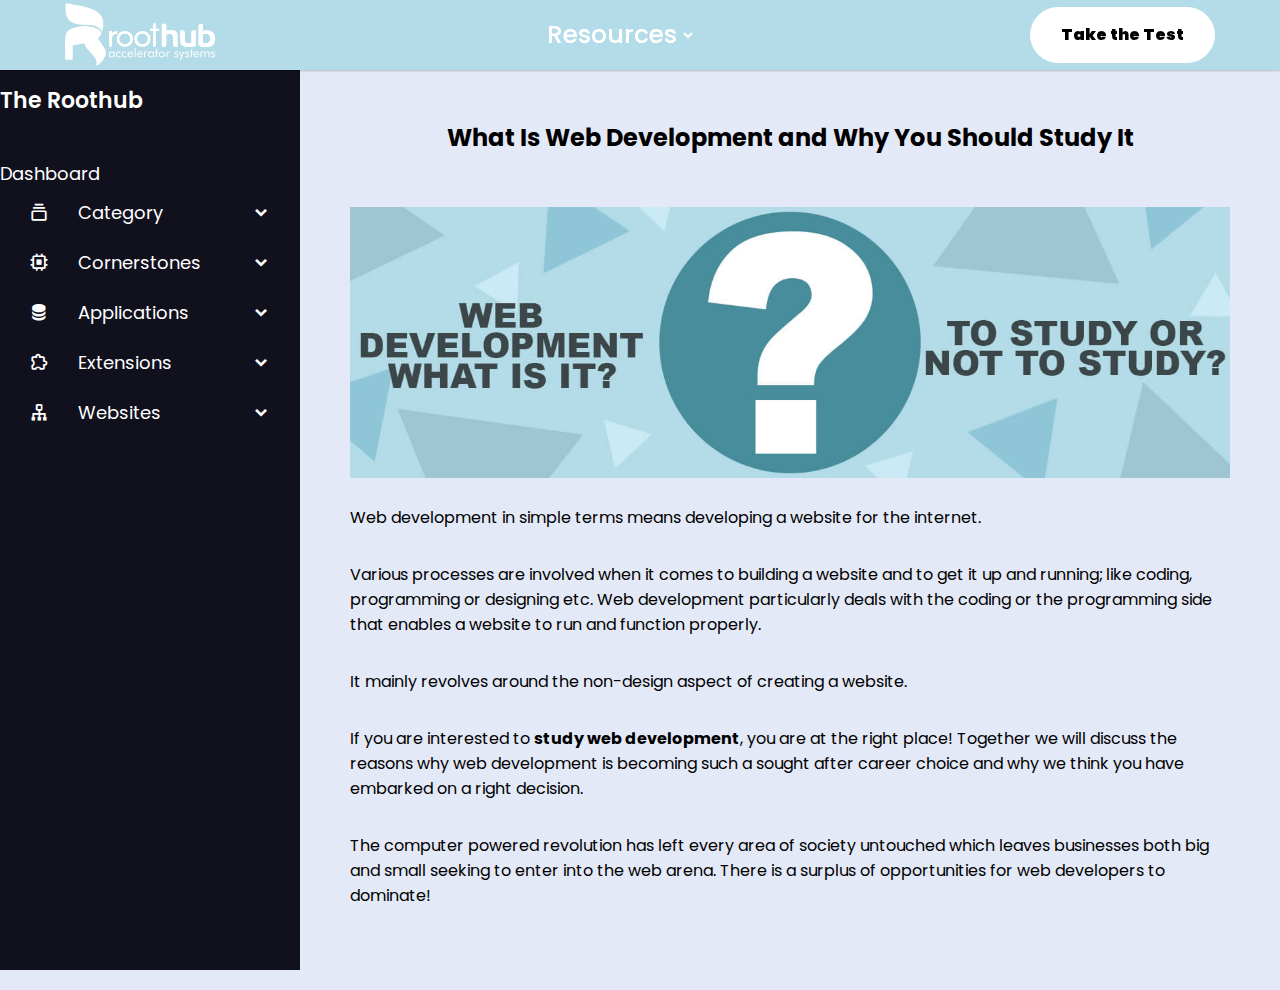
==== commit 12e1c145: "Changed navbar colour" ====
--- a/index.html
+++ b/index.html
@@ -14,7 +14,7 @@
     <nav>
         <div class="navbar">
             <i class='bx bx-menu'></i>
-            <div class="logo"><a href="#"><img src="/images/roothub-full-BLUE.png" alt="" width="120"></a></div>
+            <div class="logo"><a href="#"><img src="/images/roothub full WHITE.png" alt="" width="150"></a></div>
             <div class="nav-links">
                 <div class="sidebar-logo">
                     <span class="logo-name">The Roothub</span>
--- a/css/style.css
+++ b/css/style.css
@@ -35,7 +35,7 @@
   width: 100%;
   height: 100%;
   height: 70px;
-  background: #3E8DA8;
+  background: #b4dce8;
   box-shadow: 0 1px 2px rgba(0, 0, 0, 0.2);
   z-index: 99;
 }
@@ -58,6 +58,10 @@
   font-weight: 600;
 }
 
+.navbar .logo a img {
+    margin-top: 12px;
+}
+
 nav .navbar .nav-links {
   line-height: 70px;
   height: 100%;
@@ -104,7 +108,7 @@
   top: 70px;
   left: 0;
   line-height: 40px;
-  background: #3E8DA8;
+  background: #b4dce8;
   box-shadow: 0 1px 2px rgba(0, 0, 0, 0.2);
   border-radius: 0 0 4px 4px;
   display: none;
@@ -150,7 +154,7 @@
 .test-btn {
     border: 1px solid transparent;
     border-radius: 40px;
-    color: #fff;
+    color: #000;
     cursor: pointer;
     font-weight: 600;
     justify-content: center;
@@ -160,15 +164,15 @@
     width: auto;
     font-size: 16px;
     padding: 11px 30px;
-    background-color: #0000FF;
-    border-color: #0000FF;
-    color: #fff;
+    background-color: #fff;
+    border-color: #fff;
+    font-weight: 900;
 }
 
 .test-btn:hover {
-    background-color: #000055;
-    border-color: #000055;
-    color: #fff;
+    background-color: whitesmoke;
+    border-color: whitesmoke;
+    color: #000;
 }
 
 .navbar .nav-links .sidebar-logo {
@@ -386,11 +390,12 @@
 }
 
 .default-section li {
-    margin-left: 4rem;
+    margin-left: 1rem;
 }
 
 .default-section h1, .default-section h2, .default-section h3, .default-section h4, 
-.default-section p, .default-section pre, .default-section ul, .default-section figure {
+.default-section p, .default-section pre, .default-section ul, .default-section figure, 
+.default-section li {
     margin-bottom: 2rem;
 }
 
@@ -476,7 +481,7 @@
         display: block;
         max-width: 270px;
         width: 100%;
-        background:  #3E8DA8;
+        background:  #b4dce8;
         line-height: 40px;
         padding: 20px;
         box-shadow: 0 5px 10px rgba(0, 0, 0, 0.2);
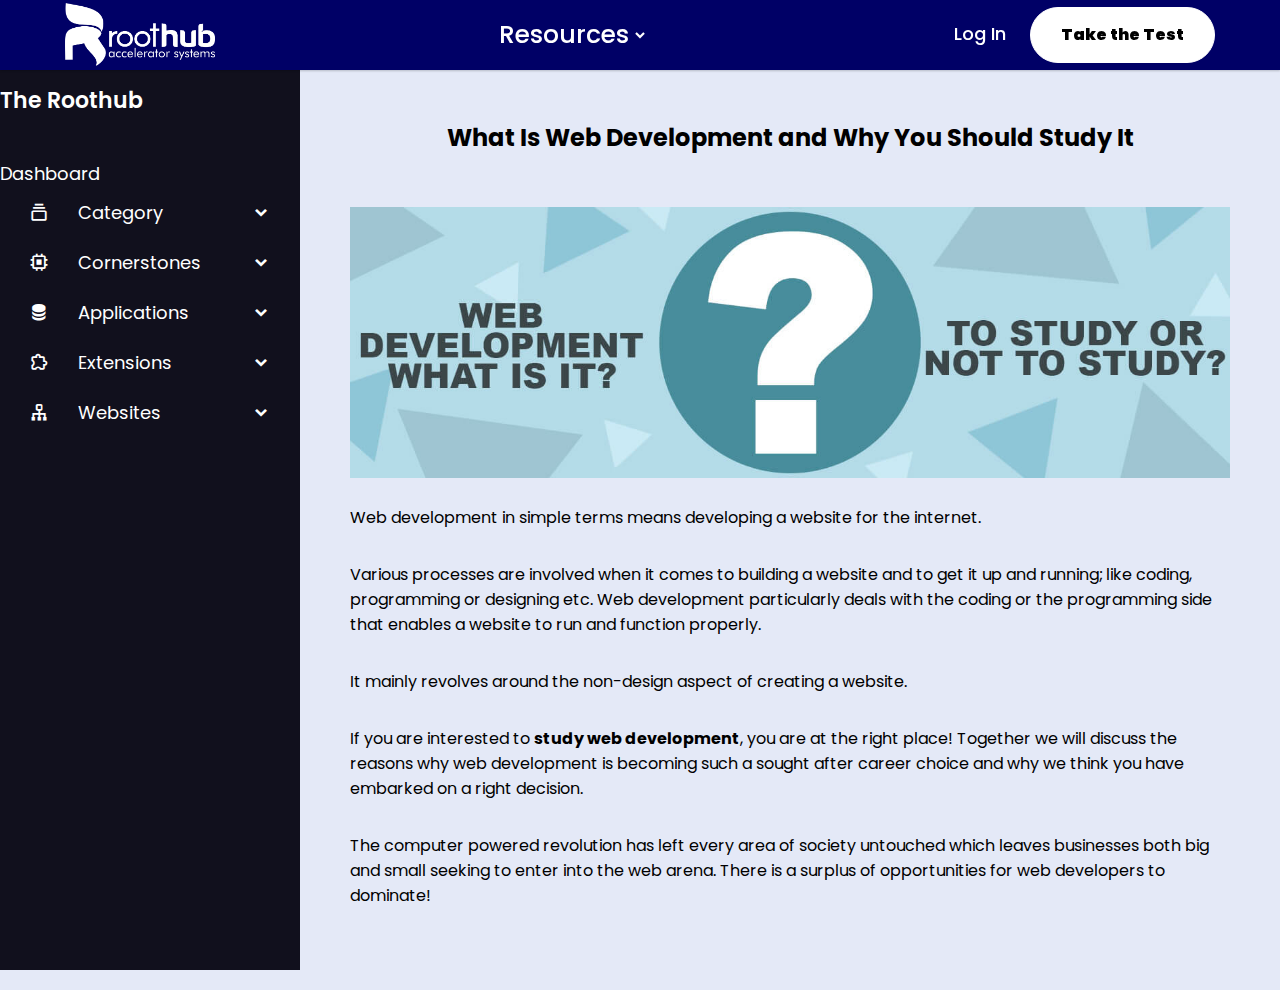
==== commit 5bb6cd40: "Added login page" ====
--- a/index.html
+++ b/index.html
@@ -5,6 +5,7 @@
     <meta charset="UTF-8">
     <meta http-equiv="X-UA-Compatible" content="IE=edge">
     <title>Resource Management | The Roothub</title>
+    <link rel="icon" href="/images/roothub-logo-white.png">
     <link rel="stylesheet" href="/css/style.css">
     <link href='https://unpkg.com/boxicons@2.0.7/css/boxicons.min.css' rel='stylesheet'>
     <meta name="viewport" content="width=device-width, initial-scale=1.0">
@@ -109,11 +110,15 @@
                         </li>
                     </div>
                     <div class="search-box button-hidden">
+                        <div class="login-mobile">
+                        <a href="login.html" target="blank" class="login">Log In</a>
+                        </div>
                         <a href="#"><button class="test-btn">Take the Test</button></a>
                     </div>
                 </ul>
             </div>
             <div class="search-box button-hidden-off">
+                <a href="login.html" target="blank" class="login">Log In</a>
                 <a href="#"><button class="test-btn">Take the Test</button></a>
             </div>
         </div>
--- a/css/style.css
+++ b/css/style.css
@@ -1,10 +1,10 @@
-@import url('https://fonts.googleapis.com/css2?family=Poppins:wght@200;300;400;500;600;700&display=swap');
-
-*{
-  margin: 0;
-  padding: 0;
-  box-sizing: border-box;
-  font-family: 'Poppins', sans-serif;
+@import url("https://fonts.googleapis.com/css2?family=Poppins:wght@200;300;400;500;600;700&display=swap");
+
+* {
+    margin: 0;
+    padding: 0;
+    box-sizing: border-box;
+    font-family: "Poppins", sans-serif;
 }
 
 img {
@@ -25,37 +25,37 @@
 
 body {
     position: relative;
-  min-height: 100vh;
+    min-height: 100vh;
 }
 
 nav {
-  position: fixed;
-  top: 0;
-  left: 0;
-  width: 100%;
-  height: 100%;
-  height: 70px;
-  background: #b4dce8;
-  box-shadow: 0 1px 2px rgba(0, 0, 0, 0.2);
-  z-index: 99;
+    position: fixed;
+    top: 0;
+    left: 0;
+    width: 100%;
+    height: 100%;
+    height: 70px;
+    background: #000066;
+    box-shadow: 0 1px 2px rgba(0, 0, 0, 0.2);
+    z-index: 99;
 }
 
 nav .navbar {
-  height: 100%;
-  max-width: 1250px;
-  width: 100%;
-  display: flex;
-  align-items: center;
-  justify-content: space-between;
-  margin: auto;
-  padding: 0 50px;
+    height: 100%;
+    max-width: 1250px;
+    width: 100%;
+    display: flex;
+    align-items: center;
+    justify-content: space-between;
+    margin: auto;
+    padding: 0 50px;
 }
 
 .navbar .logo a {
-  font-size: 30px;
-  color: #fff;
-  text-decoration: none;
-  font-weight: 600;
+    font-size: 30px;
+    color: #fff;
+    text-decoration: none;
+    font-weight: 600;
 }
 
 .navbar .logo a img {
@@ -63,92 +63,100 @@
 }
 
 nav .navbar .nav-links {
-  line-height: 70px;
-  height: 100%;
+    line-height: 70px;
+    height: 100%;
 }
 
 nav .navbar .links {
-  display: flex;
+    display: flex;
 }
 
 nav .navbar .links li {
-  position: relative;
-  display: flex;
-  align-items: center;
-  justify-content: space-between;
-  list-style: none;
-  padding: 0 14px;
+    position: relative;
+    display: flex;
+    align-items: center;
+    justify-content: space-between;
+    list-style: none;
+    padding: 0 14px;
 }
 
 nav .navbar .links li a {
-  height: 100%;
-  text-decoration: none;
-  white-space: nowrap;
-  color: #fff;
-  font-size: 25px;
-  font-weight: 500;
-}
-
-.links li:hover .resources-arrow{
-  transform: rotate(180deg);
+    height: 100%;
+    text-decoration: none;
+    white-space: nowrap;
+    color: #fff;
+    font-size: 25px;
+    font-weight: 500;
+}
+
+.links li:hover .resources-arrow {
+    transform: rotate(180deg);
 }
 
 nav .navbar .links li .arrow {
-  height: 100%;
-  width: 22px;
-  line-height: 70px;
-  text-align: center;
-  display: inline-block;
-  color: #fff;
-  transition: all 0.3s ease;
+    height: 100%;
+    width: 22px;
+    line-height: 70px;
+    text-align: center;
+    display: inline-block;
+    color: #fff;
+    transition: all 0.3s ease;
 }
 
 nav .navbar .links li .sub-menu {
-  position: absolute;
-  top: 70px;
-  left: 0;
-  line-height: 40px;
-  background: #b4dce8;
-  box-shadow: 0 1px 2px rgba(0, 0, 0, 0.2);
-  border-radius: 0 0 4px 4px;
-  display: none;
-  z-index: 2;
+    position: absolute;
+    top: 70px;
+    left: 0;
+    line-height: 40px;
+    background: #000066;
+    box-shadow: 0 1px 2px rgba(0, 0, 0, 0.2);
+    border-radius: 0 0 4px 4px;
+    display: none;
+    z-index: 2;
 }
 
 nav .navbar .links li:hover .resources-sub-menu {
-  display: block;
+    display: block;
 }
 
 .navbar .links li .sub-menu li {
-  padding: 0 22px;
-  border-bottom: 1px solid rgba(255,255,255,0.1);
+    padding: 0 22px;
+    border-bottom: 1px solid rgba(255, 255, 255, 0.1);
 }
 
 .navbar .links li .sub-menu a {
-  color: #fff;
-  font-size: 15px;
-  font-weight: 500;
+    color: #fff;
+    font-size: 15px;
+    font-weight: 500;
 }
 
 .navbar .links li .sub-menu .more-arrow {
-  line-height: 40px;
+    line-height: 40px;
 }
 
 .navbar .links li .sub-menu .more-sub-menu {
-  position: absolute;
-  top: 0;
-  left: 100%;
-  border-radius: 0 4px 4px 4px;
-  z-index: 1;
-  display: none;
+    position: absolute;
+    top: 0;
+    left: 100%;
+    border-radius: 0 4px 4px 4px;
+    z-index: 1;
+    display: none;
 }
 
 .links li .sub-menu .more:hover .more-sub-menu {
-  display: block;
+    display: block;
 }
 
 .navbar .search-box {
     position: relative;
+}
+
+.login {
+    color: white;
+    padding: 0 20px;
+    font-size: 18px;
+    font-weight: 500;
+    text-decoration: none;
 }
 
 .test-btn {
@@ -160,7 +168,7 @@
     justify-content: center;
     line-height: 2;
     outline: 0;
-    transition: all .2s ease-in-out;
+    transition: all 0.2s ease-in-out;
     width: auto;
     font-size: 16px;
     padding: 11px 30px;
@@ -176,7 +184,7 @@
 }
 
 .navbar .nav-links .sidebar-logo {
-  display: none;
+    display: none;
 }
 
 .navbar .bx-menu {
@@ -234,7 +242,8 @@
     background: #1d1b31;
 }
 
-.sidebar .nav-links li .iocn-link, .nav-iocn-link {
+.sidebar .nav-links li .iocn-link,
+.nav-iocn-link {
     display: flex;
     align-items: center;
     justify-content: space-between;
@@ -336,7 +345,8 @@
     transition: all 0.5s ease;
 }
 
-.sidebar .profile-details .profile_name, .sidebar .profile-details .job {
+.sidebar .profile-details .profile_name,
+.sidebar .profile-details .job {
     color: #fff;
     font-size: 18px;
     font-weight: 500;
@@ -351,7 +361,7 @@
     width: fit-content;
     min-height: fit-content;
     overflow-y: scroll;
-    background: #E4E9F7;
+    background: #e4e9f7;
 }
 
 .home-section {
@@ -381,7 +391,8 @@
 }
 
 /* Default Stylings */
-.default-page h2, .default-page img {
+.default-page h2,
+.default-page img {
     padding-bottom: 20px;
 }
 
@@ -393,8 +404,14 @@
     margin-left: 1rem;
 }
 
-.default-section h1, .default-section h2, .default-section h3, .default-section h4, 
-.default-section p, .default-section pre, .default-section ul, .default-section figure, 
+.default-section h1,
+.default-section h2,
+.default-section h3,
+.default-section h4,
+.default-section p,
+.default-section pre,
+.default-section ul,
+.default-section figure,
 .default-section li {
     margin-bottom: 2rem;
 }
@@ -426,16 +443,16 @@
         width: 100%;
         left: 0;
     }
-}  
-
-@media (max-width:920px) {
+}
+
+@media (max-width: 920px) {
     nav .navbar {
         max-width: 100%;
         padding: 0 25px;
     }
 
     nav .navbar .logo a {
-    font-size: 27px;
+        font-size: 27px;
     }
 
     nav .navbar .links li {
@@ -448,7 +465,7 @@
     }
 }
 
-@media (max-width:800px){
+@media (max-width: 800px) {
     .side-bar-hidden {
         display: block;
     }
@@ -479,9 +496,9 @@
         top: 0;
         left: -100%;
         display: block;
-        max-width: 270px;
+        /* max-width: 300px; */
         width: 100%;
-        background:  #b4dce8;
+        background: #000066;
         line-height: 40px;
         padding: 20px;
         box-shadow: 0 5px 10px rgba(0, 0, 0, 0.2);
@@ -496,12 +513,40 @@
         justify-content: space-between;
     }
 
+    .login {
+        align-items: center;
+        border: 1px solid;
+        border-radius: 45px;
+        color: #fff;
+        display: inline-flex;
+        font-family: Open Sans,Helvetica Neue,Arial,sans-serif;
+        font-weight: 500;
+        justify-content: center;
+        letter-spacing: .05em;
+        outline: 0;
+        text-decoration: none;
+        transition: all .1s ease-in-out;
+        cursor: pointer;
+        width: auto;
+        font-size: 16px;
+        padding: 7px 60px;
+    }
+
+    .search-box {
+        margin-top: 20px;
+    }
+
+    .login-mobile {
+        padding-bottom: 20px;
+    }
+
     .sidebar-logo .logo-name {
         font-size: 25px;
         color: #fff;
     }
 
-    .sidebar-logo  i, .navbar .bx-menu {
+    .sidebar-logo i,
+    .navbar .bx-menu {
         font-size: 25px;
         color: #fff;
     }
@@ -512,9 +557,9 @@
     }
 
     nav .navbar .links li .arrow {
-       line-height: 40px;
-    }
-    
+        line-height: 40px;
+    }
+
     nav .navbar .links li {
         display: block;
     }
@@ -542,10 +587,11 @@
         justify-content: space-between;
     }
 
-    .links li:hover .resources-arrow, .links li:hover .category-arrow {
+    .links li:hover .resources-arrow,
+    .links li:hover .category-arrow {
         transform: rotate(0deg);
     }
-    
+
     .navbar .links li .sub-menu .more-sub-menu {
         display: none;
     }
@@ -556,23 +602,23 @@
     }
 
     .links li .sub-menu .more:hover .more-sub-menu {
-       display: none;
-    }
-
-    nav .navbar .links li:hover .resources-sub-menu, 
+        display: none;
+    }
+
+    nav .navbar .links li:hover .resources-sub-menu,
     nav .navbar .links li:hover .applications-sub-menu,
     nav .navbar .links li:hover .cornerstones-sub-menu,
     nav .navbar .links li:hover .extensions-sub-menu,
-    nav .navbar .links li:hover .websites-sub-menu, 
+    nav .navbar .links li:hover .websites-sub-menu,
     nav .navbar .links li:hover .category-sub-menu {
         display: none;
     }
 
-    .navbar  .nav-links.show1 .links .resources-sub-menu,
+    .navbar .nav-links.show1 .links .resources-sub-menu,
     .navbar .nav-links.show4 .links .applications-sub-menu,
     .navbar .nav-links.show3 .links .cornerstones-sub-menu,
     .navbar .nav-links.show5 .links .extensions-sub-menu,
-    .navbar .nav-links.show6 .links .websites-sub-menu,  
+    .navbar .nav-links.show6 .links .websites-sub-menu,
     .navbar .nav-links.show2 .links .category-sub-menu {
         display: block;
     }
@@ -590,9 +636,9 @@
         width: fit-content;
         min-height: fit-content;
         overflow-y: visible;
-        background: #E4E9F7;
-    }
-    
+        background: #e4e9f7;
+    }
+
     .home-section {
         position: relative;
         padding: 25px;
@@ -605,8 +651,8 @@
     }
 }
 
-@media (max-width:370px) {
+@media (max-width: 370px) {
     nav .navbar .nav-links {
         max-width: 100%;
-    } 
-}+    }
+}
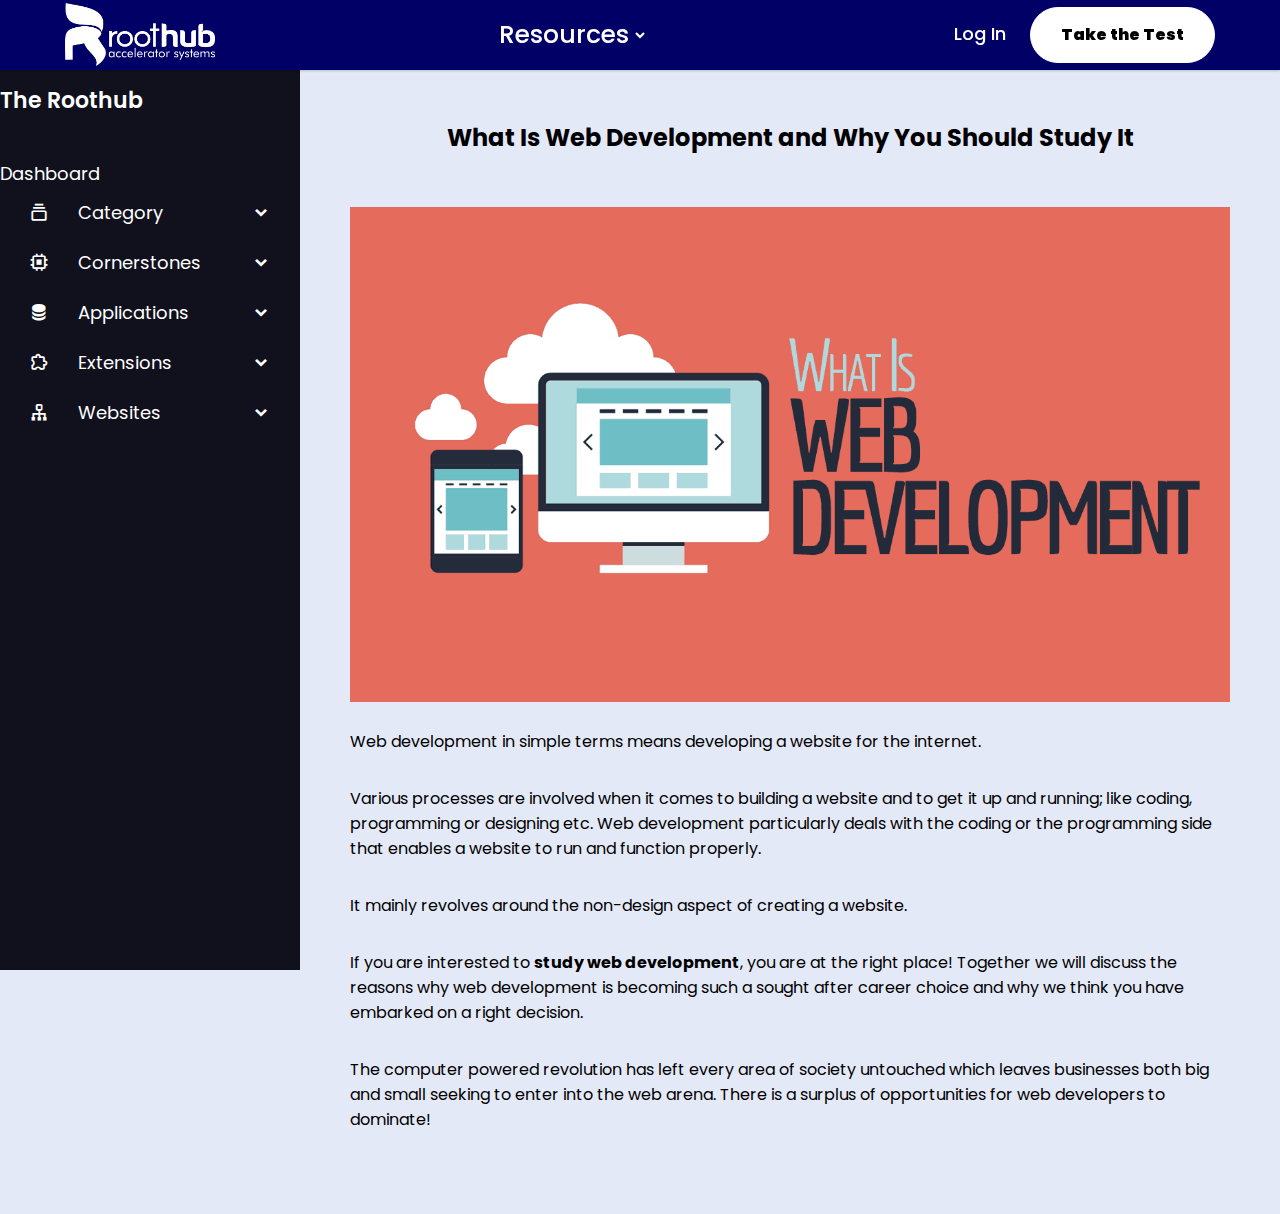
==== commit 778c8dbd: "Added login and profile pages" ====
--- a/index.html
+++ b/index.html
@@ -231,7 +231,7 @@
         <div class="home-section default-section">
             <div class="default-page">
                 <h2>What Is Web Development and Why You Should Study It</h2>
-                <img class="img-responsive" src="images/what-is-web-development.jpg" alt="">
+                <img class="img-responsive" src="images/news_fb96dcb1c0ed4cebb55109971541798c.png" alt="">
                 <p>Web development in simple terms means developing a website for the internet.</p>
                 <p>Various processes are involved when it comes to building a website and to get it up and running; like
                     coding, programming or designing etc. Web development particularly deals with the coding or the
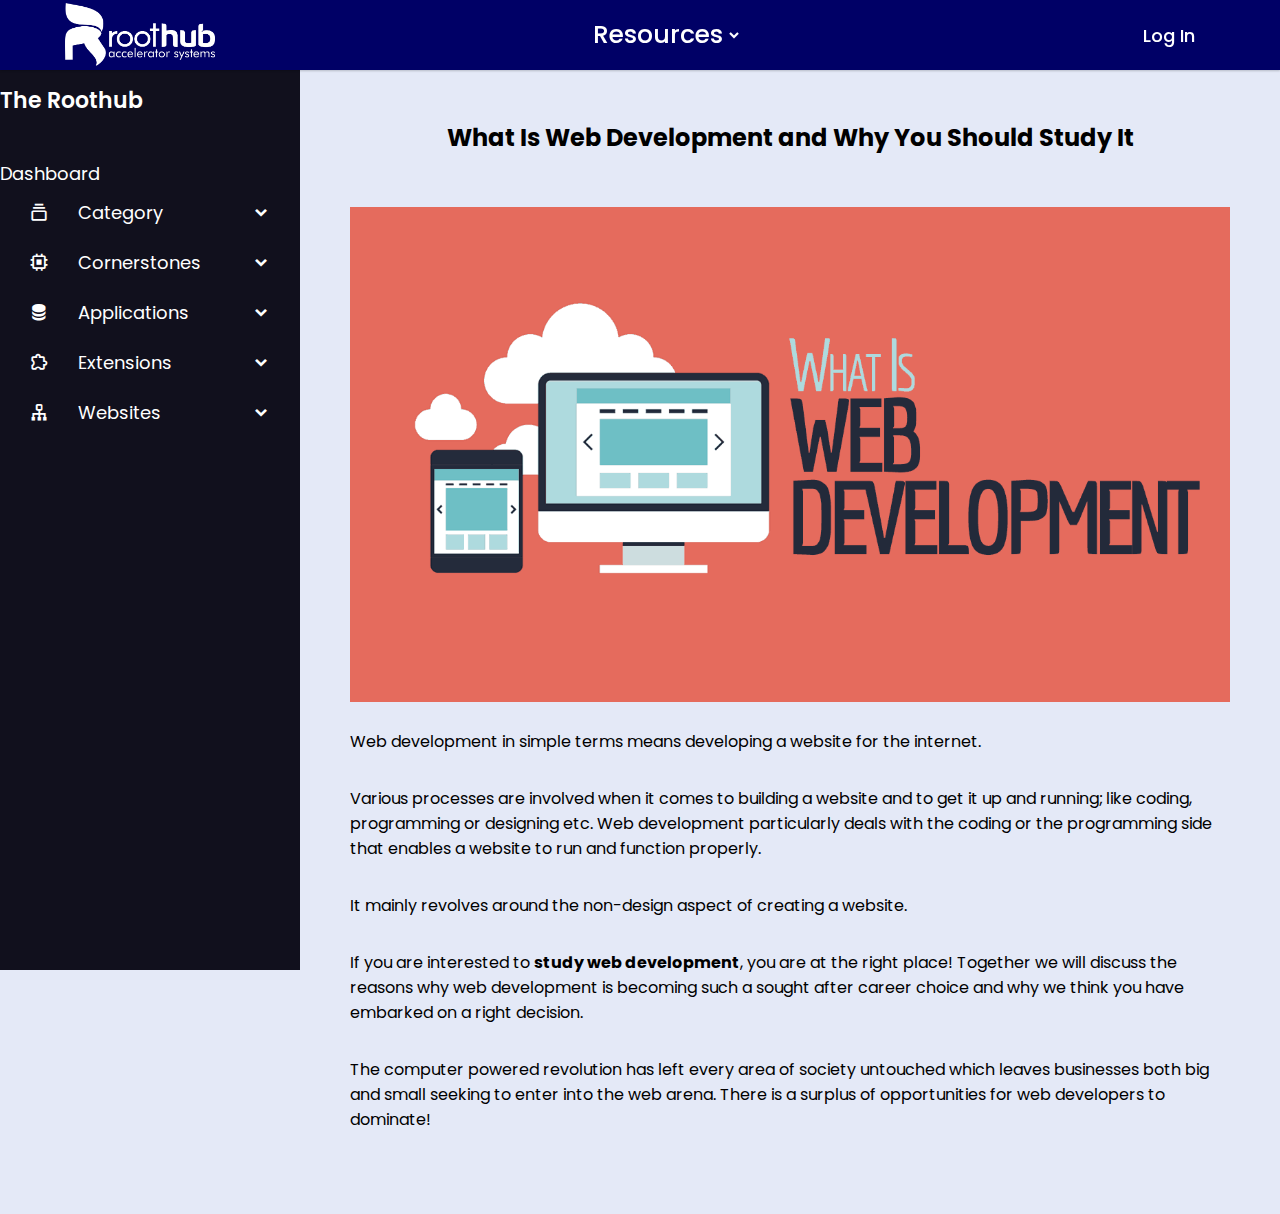
==== commit 89e35857: "Another commit" ====
--- a/index.html
+++ b/index.html
@@ -28,8 +28,8 @@
                             <i class='bx bxs-chevron-down resources-arrow arrow '></i>
                         </div>
                         <ul class="resources-sub-menu sub-menu">
-                            <li><a href="#">Web Development</a></li>
-                            <li><a href="#">Digital Design</a></li>
+                            <li><a href="/index.html">Web Development</a></li>
+                            <li><a href="/design.html">Digital Design</a></li>
                         </ul>
                     </li>
                     <div class="side-bar-hidden side-bar-nav">
@@ -111,15 +111,29 @@
                     </div>
                     <div class="search-box button-hidden">
                         <div class="login-mobile">
-                        <a href="login.html" target="blank" class="login">Log In</a>
+                            <a href="login.html" target="blank" id="login-mobile" class="login">Log In</a>
                         </div>
-                        <a href="#"><button class="test-btn">Take the Test</button></a>
+                        <!-- <a href="#"><button class="test-btn">Take the Test</button></a> -->
                     </div>
                 </ul>
             </div>
+            <div class="user-active hidden">
+                <ul class="links">
+                    <li>
+                        <div class="search-box button-hidden-off">
+                            <a href=""><img src="/images/change-user-512.png" alt="" width="50"></a>
+                            <i class='bx bxs-chevron-down resources-arrow arrow profile-arrow'></i>
+                        </div>
+                        <ul class="resources-sub-menu sub-menu">
+                            <li><a href="/login.html">Login New User</a></li>
+                            <li><a href="#" id="logout">Logout</a></li>
+                        </ul>
+                    </li>
+                </ul>
+            </div>
             <div class="search-box button-hidden-off">
-                <a href="login.html" target="blank" class="login">Log In</a>
-                <a href="#"><button class="test-btn">Take the Test</button></a>
+                <a href="login.html" target="blank" id="login-desktop" class="login">Log In</a>
+                <!-- <a href="#"><button class="test-btn">Take the Test</button></a> -->
             </div>
         </div>
     </nav>
